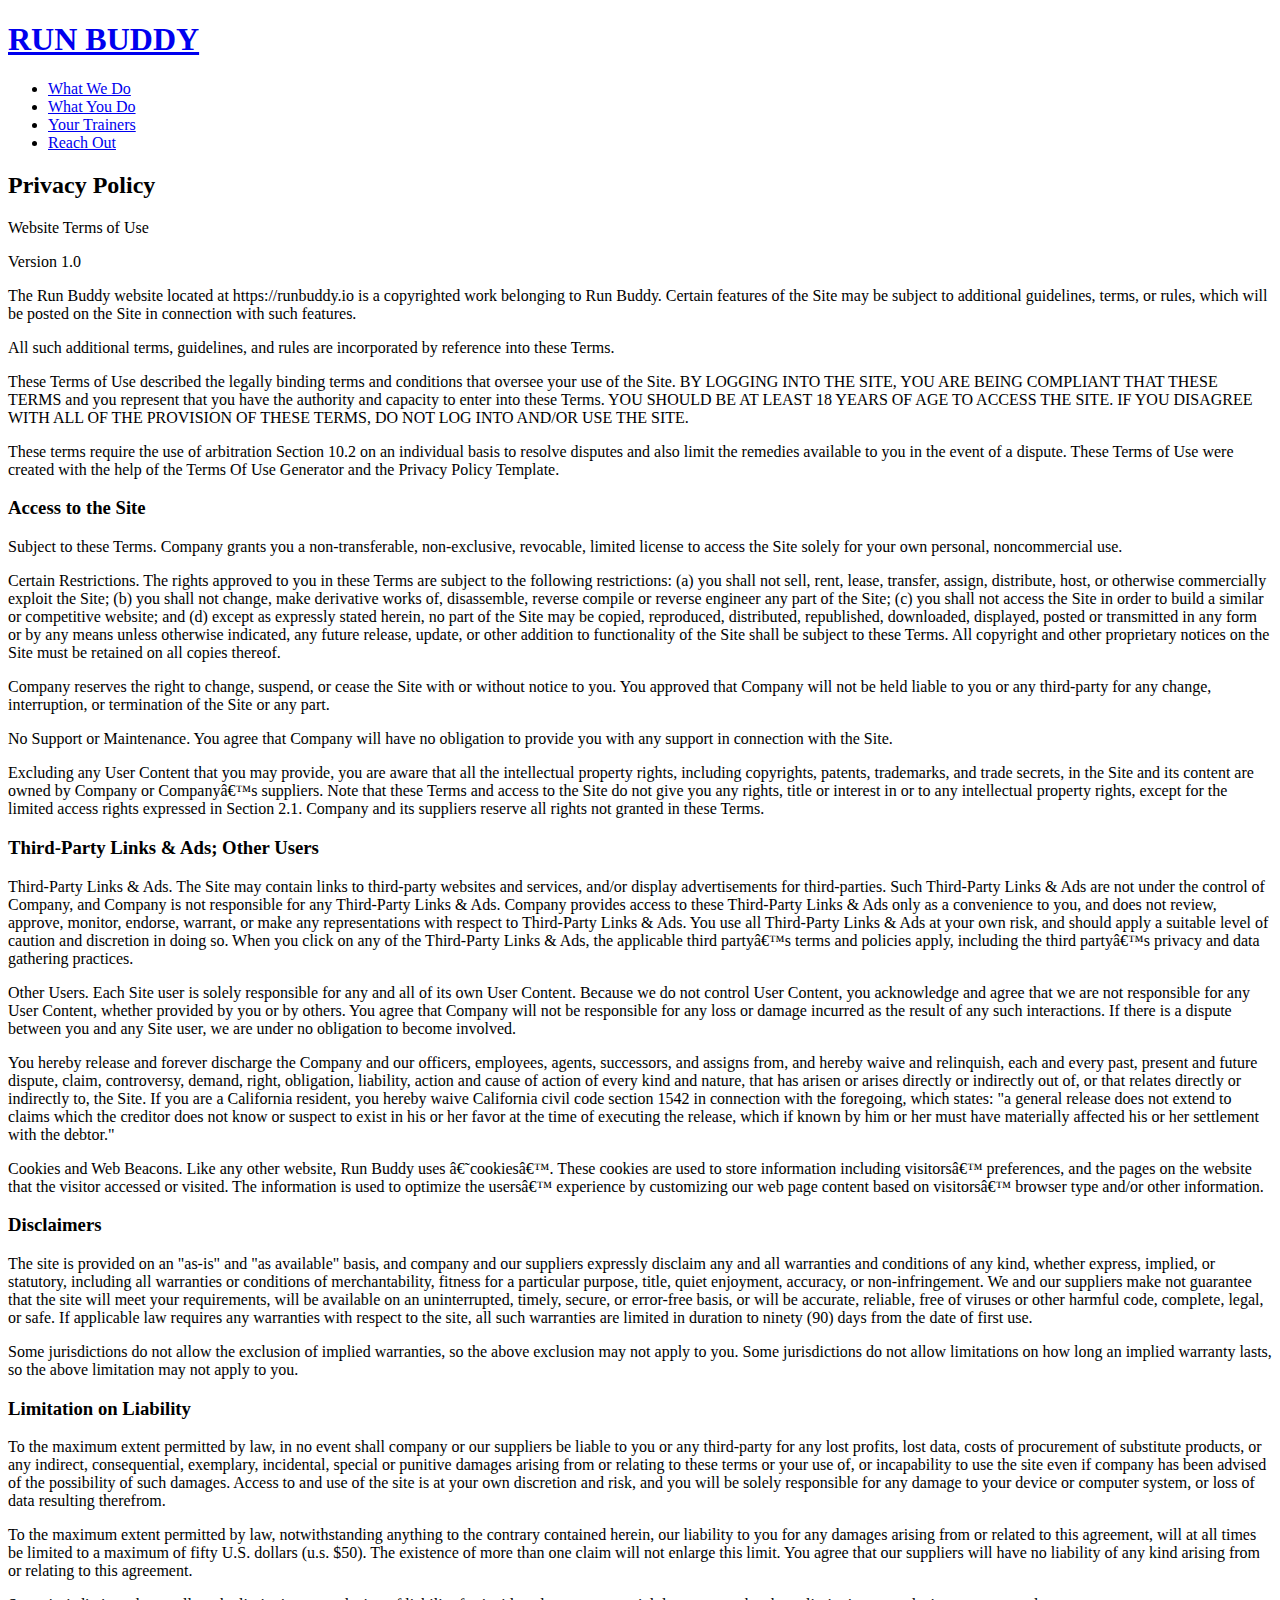
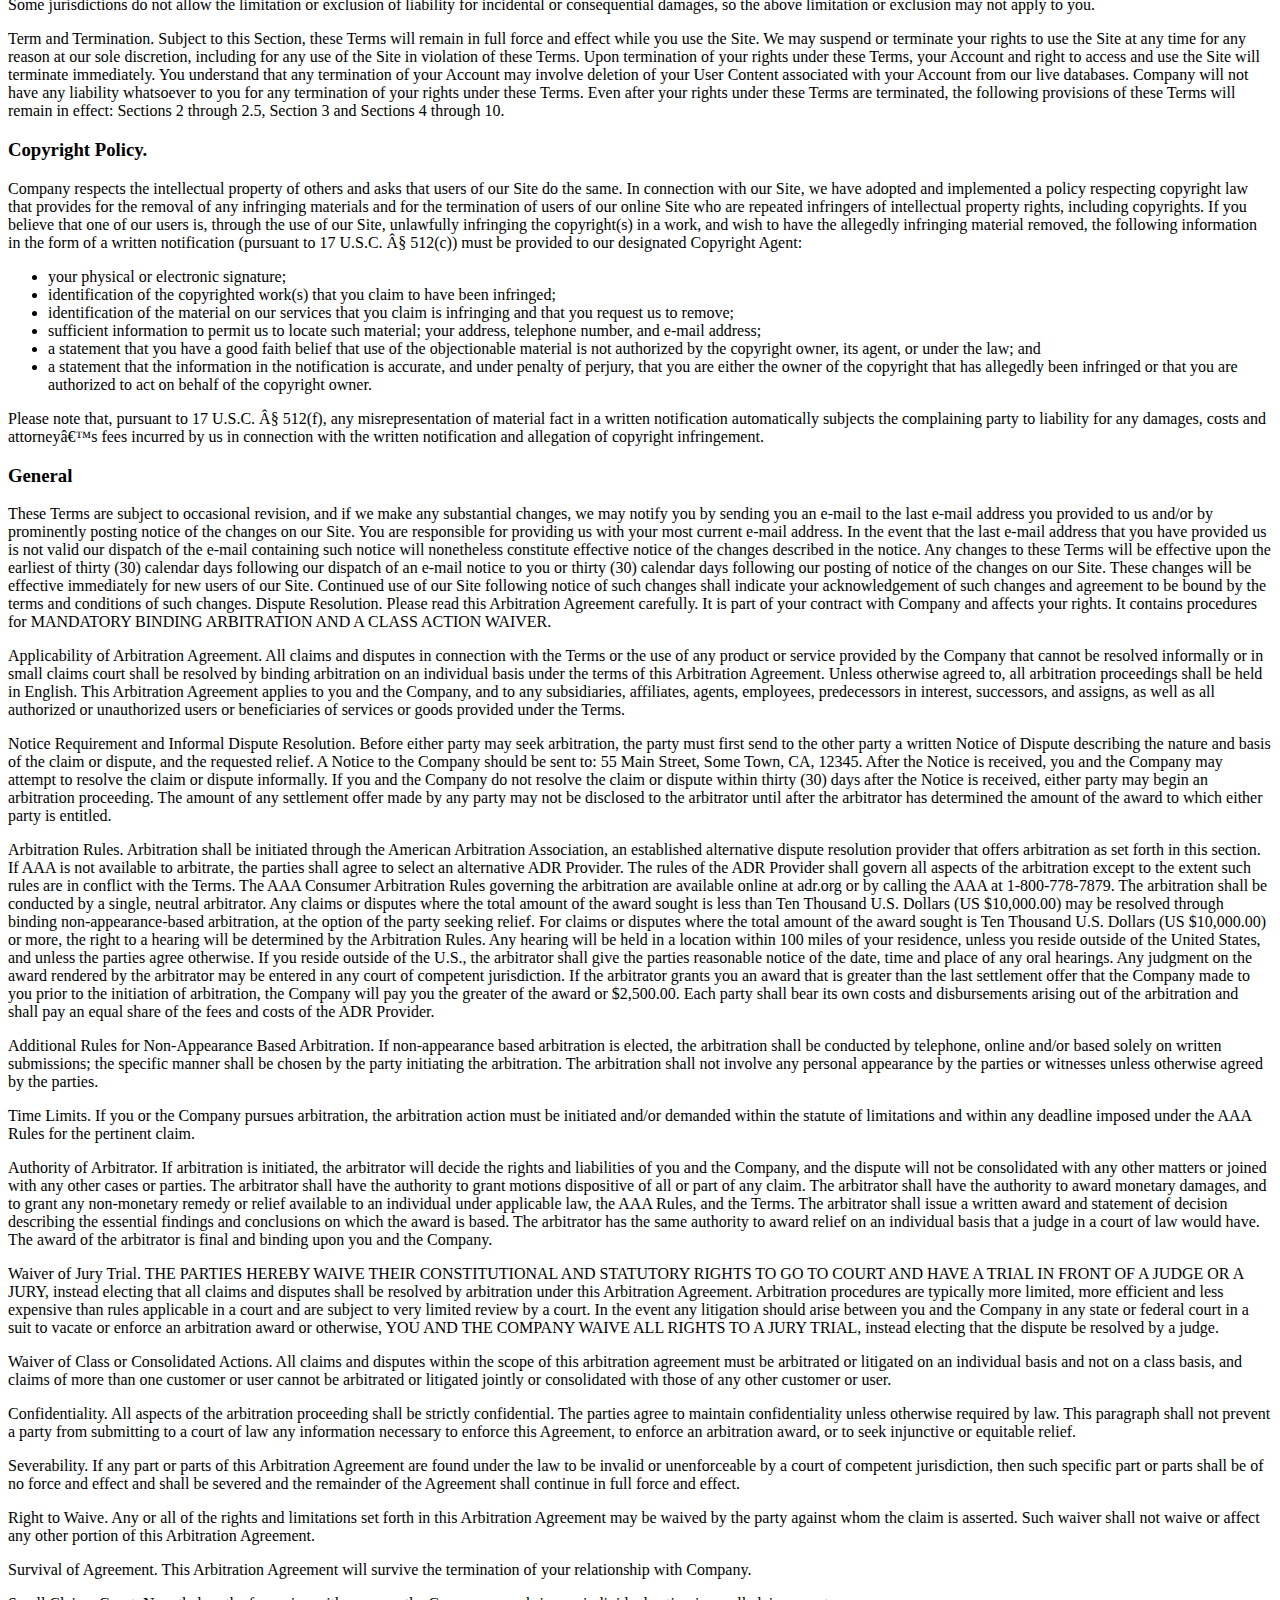
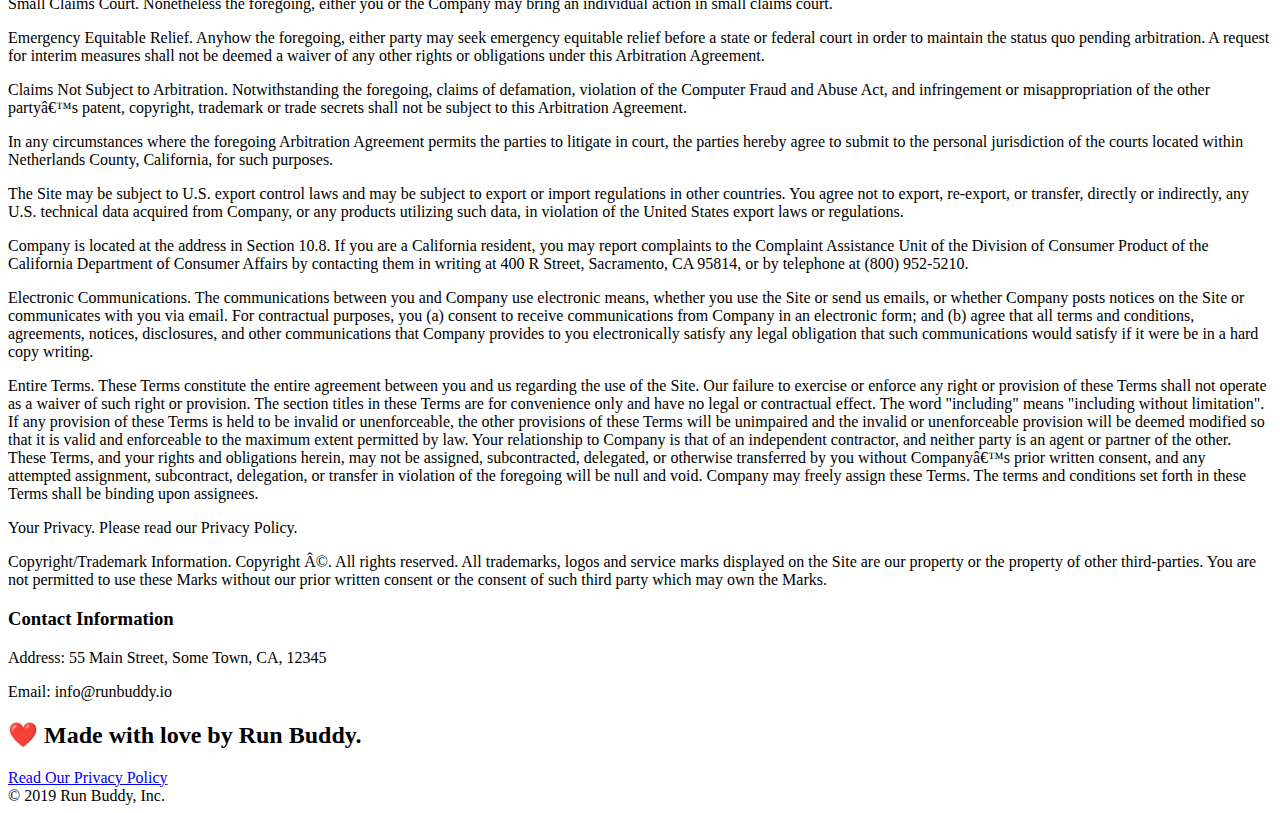
==== privacy-policy.html @ ec3fea15 "contact info and privacy policy" ====
<!DOCTYPE html>
<html lang="en">
    <head>
        <meta charset="UTF-8"/>
        <title>Privacy Policy - Run Buddy</title>
    </head>
    <body>
        <header>
            <h1>
                <a href="/">RUN BUDDY</a>
            </h1>
            <nav>
                <ul>
                    <li>
                        <a href="./index.html#what-we-do">What We Do</a>
                    </li>
                    <li>
                        <a href="./index.html#what-you-do">What You Do</a>
                    </li>
                    <li>
                        <a href="./index.html#your-trainers">Your Trainers</a>
                    </li>
                    <li>
                        <a href="./index.html#reach-out">Reach Out</a>
                    </li>
                </ul>
            </nav>
        </header>

        <section class="hero">
            <h2 class="page-title">
                Privacy Policy
            </h2>
        </section>

        <article class="secondary-content">
            <p>
                Website Terms of Use
              </p>
        
              <p>
                Version 1.0
              </p>
        
              <p>
                The Run Buddy website located at https://runbuddy.io is a copyrighted work belonging to Run Buddy. Certain
                features of the Site may be subject to additional guidelines, terms, or rules, which will be posted on the Site
                in connection with such features.
              </p>
        
              <p>
                All such additional terms, guidelines, and rules are incorporated by reference into these Terms.
              </p>
        
              <p>
                These Terms of Use described the legally binding terms and conditions that oversee your use of the Site. BY
                LOGGING INTO THE SITE, YOU ARE BEING COMPLIANT THAT THESE TERMS and you represent that you have the authority
                and capacity to enter into these Terms. YOU SHOULD BE AT LEAST 18 YEARS OF AGE TO ACCESS THE SITE. IF YOU
                DISAGREE WITH ALL OF THE PROVISION OF THESE TERMS, DO NOT LOG INTO AND/OR USE THE SITE.
              </p>
        
              <p>
                These terms require the use of arbitration Section 10.2 on an individual basis to resolve disputes and also
                limit the remedies available to you in the event of a dispute. These Terms of Use were created with the help of
                the Terms Of Use Generator and the Privacy Policy Template.
              </p>
        
              <h3>
                Access to the Site
              </h3>
        
              <p>
                Subject to these Terms. Company grants you a non-transferable, non-exclusive, revocable, limited license to
                access the Site solely for your own personal, noncommercial use.
              </p>
        
              <p>
                Certain Restrictions. The rights approved to you in these Terms are subject to the following restrictions: (a)
                you shall not sell, rent, lease, transfer, assign, distribute, host, or otherwise commercially exploit the Site;
                (b) you shall not change, make derivative works of, disassemble, reverse compile or reverse engineer any part of
                the Site; (c) you shall not access the Site in order to build a similar or competitive website; and (d) except
                as expressly stated herein, no part of the Site may be copied, reproduced, distributed, republished, downloaded,
                displayed, posted or transmitted in any form or by any means unless otherwise indicated, any future release,
                update, or other addition to functionality of the Site shall be subject to these Terms. All copyright and other
                proprietary notices on the Site must be retained on all copies thereof.
              </p>
        
              <p>
                Company reserves the right to change, suspend, or cease the Site with or without notice to you. You approved
                that Company will not be held liable to you or any third-party for any change, interruption, or termination of
                the Site or any part.
              </p>
        
              <p>
                No Support or Maintenance. You agree that Company will have no obligation to provide you with any support in
                connection with the Site.
              </p>
        
              <p>
                Excluding any User Content that you may provide, you are aware that all the intellectual property rights,
                including copyrights, patents, trademarks, and trade secrets, in the Site and its content are owned by Company
                or Companyâ€™s suppliers. Note that these Terms and access to the Site do not give you any rights, title or
                interest in or to any intellectual property rights, except for the limited access rights expressed in Section
                2.1. Company and its suppliers reserve all rights not granted in these Terms.
              </p>
        
              <h3>
                Third-Party Links & Ads; Other Users
              </h3>
        
              <p>
                Third-Party Links & Ads. The Site may contain links to third-party websites and services, and/or display
                advertisements for third-parties. Such Third-Party Links & Ads are not under the control of Company, and Company
                is not responsible for any Third-Party Links & Ads. Company provides access to these Third-Party Links & Ads
                only as a convenience to you, and does not review, approve, monitor, endorse, warrant, or make any
                representations with respect to Third-Party Links & Ads. You use all Third-Party Links & Ads at your own risk,
                and should apply a suitable level of caution and discretion in doing so. When you click on any of the
                Third-Party Links & Ads, the applicable third partyâ€™s terms and policies apply, including the third partyâ€™s
                privacy and data gathering practices.
              </p>
        
              <p>
                Other Users. Each Site user is solely responsible for any and all of its own User Content. Because we do not
                control User Content, you acknowledge and agree that we are not responsible for any User Content, whether
                provided by you or by others. You agree that Company will not be responsible for any loss or damage incurred as
                the result of any such interactions. If there is a dispute between you and any Site user, we are under no
                obligation to become involved.
              </p>
        
              <p>
                You hereby release and forever discharge the Company and our officers, employees, agents, successors, and
                assigns from, and hereby waive and relinquish, each and every past, present and future dispute, claim,
                controversy, demand, right, obligation, liability, action and cause of action of every kind and nature, that has
                arisen or arises directly or indirectly out of, or that relates directly or indirectly to, the Site. If you are
                a California resident, you hereby waive California civil code section 1542 in connection with the foregoing,
                which states: "a general release does not extend to claims which the creditor does not know or suspect to exist
                in his or her favor at the time of executing the release, which if known by him or her must have materially
                affected his or her settlement with the debtor."
              </p>
        
              <p>
                Cookies and Web Beacons. Like any other website, Run Buddy uses â€˜cookiesâ€™. These cookies are used to store
                information including visitorsâ€™ preferences, and the pages on the website that the visitor accessed or visited.
                The information is used to optimize the usersâ€™ experience by customizing our web page content based on visitorsâ€™
                browser type and/or other information.
              </p>
        
              <h3>
                Disclaimers
              </h3>
        
              <p>
                The site is provided on an "as-is" and "as available" basis, and company and our suppliers expressly disclaim
                any and all warranties and conditions of any kind, whether express, implied, or statutory, including all
                warranties or conditions of merchantability, fitness for a particular purpose, title, quiet enjoyment, accuracy,
                or non-infringement. We and our suppliers make not guarantee that the site will meet your requirements, will be
                available on an uninterrupted, timely, secure, or error-free basis, or will be accurate, reliable, free of
                viruses or other harmful code, complete, legal, or safe. If applicable law requires any warranties with respect
                to the site, all such warranties are limited in duration to ninety (90) days from the date of first use.
              </p>
        
              <p>
                Some jurisdictions do not allow the exclusion of implied warranties, so the above exclusion may not apply to
                you. Some jurisdictions do not allow limitations on how long an implied warranty lasts, so the above limitation
                may not apply to you.
              </p>
        
              <h3>
                Limitation on Liability
              </h3>
        
              <p>
                To the maximum extent permitted by law, in no event shall company or our suppliers be liable to you or any
                third-party for any lost profits, lost data, costs of procurement of substitute products, or any indirect,
                consequential, exemplary, incidental, special or punitive damages arising from or relating to these terms or
                your use of, or incapability to use the site even if company has been advised of the possibility of such
                damages. Access to and use of the site is at your own discretion and risk, and you will be solely responsible
                for any damage to your device or computer system, or loss of data resulting therefrom.
              </p>
        
              <p>
                To the maximum extent permitted by law, notwithstanding anything to the contrary contained herein, our liability
                to you for any damages arising from or related to this agreement, will at all times be limited to a maximum of
                fifty U.S. dollars (u.s. $50). The existence of more than one claim will not enlarge this limit. You agree that
                our suppliers will have no liability of any kind arising from or relating to this agreement.
              </p>
        
              <p>
                Some jurisdictions do not allow the limitation or exclusion of liability for incidental or consequential
                damages, so the above limitation or exclusion may not apply to you.
              </p>
        
              <p>
                Term and Termination. Subject to this Section, these Terms will remain in full force and effect while you use
                the Site. We may suspend or terminate your rights to use the Site at any time for any reason at our sole
                discretion, including for any use of the Site in violation of these Terms. Upon termination of your rights under
                these Terms, your Account and right to access and use the Site will terminate immediately. You understand that
                any termination of your Account may involve deletion of your User Content associated with your Account from our
                live databases. Company will not have any liability whatsoever to you for any termination of your rights under
                these Terms. Even after your rights under these Terms are terminated, the following provisions of these Terms
                will remain in effect: Sections 2 through 2.5, Section 3 and Sections 4 through 10.
              </p>
        
              <h3>
                Copyright Policy.
              </h3>
        
              <p>
                Company respects the intellectual property of others and asks that users of our Site do the same. In connection
                with our Site, we have adopted and implemented a policy respecting copyright law that provides for the removal
                of any infringing materials and for the termination of users of our online Site who are repeated infringers of
                intellectual property rights, including copyrights. If you believe that one of our users is, through the use of
                our Site, unlawfully infringing the copyright(s) in a work, and wish to have the allegedly infringing material
                removed, the following information in the form of a written notification (pursuant to 17 U.S.C. Â§ 512(c)) must
                be provided to our designated Copyright Agent:
              </p>
        
              <ul>
                <li>
                  your physical or electronic signature;
                </li>
                <li>
                  identification of the copyrighted work(s) that you claim to have been infringed;
                </li>
                <li>
                  identification of the material on our services that you claim is infringing and that you request us to remove;
                </li>
                <li>
                  sufficient information to permit us to locate such material; your address, telephone number, and e-mail
                  address;
                </li>
                <li>
                  a statement that you have a good faith belief that use of the objectionable material is not authorized by the
                  copyright owner, its agent, or under the law; and
                </li>
                <li>
                  a statement that the information in the notification is accurate, and under penalty of perjury, that you are
                  either the owner of the copyright that has allegedly been infringed or that you are authorized to act on
                  behalf of the copyright owner.
                </li>
              </ul>
        
              <p>
                Please note that, pursuant to 17 U.S.C. Â§ 512(f), any misrepresentation of material fact in a written
                notification automatically subjects the complaining party to liability for any damages, costs and attorneyâ€™s
                fees incurred by us in connection with the written notification and allegation of copyright infringement.
              </p>
        
              <h3>
                General
              </h3>
        
              <p>
                These Terms are subject to occasional revision, and if we make any substantial changes, we may notify you by
                sending you an e-mail to the last e-mail address you provided to us and/or by prominently posting notice of the
                changes on our Site. You are responsible for providing us with your most current e-mail address. In the event
                that the last e-mail address that you have provided us is not valid our dispatch of the e-mail containing such
                notice will nonetheless constitute effective notice of the changes described in the notice. Any changes to these
                Terms will be effective upon the earliest of thirty (30) calendar days following our dispatch of an e-mail
                notice to you or thirty (30) calendar days following our posting of notice of the changes on our Site. These
                changes will be effective immediately for new users of our Site. Continued use of our Site following notice of
                such changes shall indicate your acknowledgement of such changes and agreement to be bound by the terms and
                conditions of such changes. Dispute Resolution. Please read this Arbitration Agreement carefully. It is part of
                your contract with Company and affects your rights. It contains procedures for MANDATORY BINDING ARBITRATION AND
                A CLASS ACTION WAIVER.
              </p>
        
              <p>
                Applicability of Arbitration Agreement. All claims and disputes in connection with the Terms or the use of any
                product or service provided by the Company that cannot be resolved informally or in small claims court shall be
                resolved by binding arbitration on an individual basis under the terms of this Arbitration Agreement. Unless
                otherwise agreed to, all arbitration proceedings shall be held in English. This Arbitration Agreement applies to
                you and the Company, and to any subsidiaries, affiliates, agents, employees, predecessors in interest,
                successors, and assigns, as well as all authorized or unauthorized users or beneficiaries of services or goods
                provided under the Terms.
              </p>
        
              <p>
                Notice Requirement and Informal Dispute Resolution. Before either party may seek arbitration, the party must
                first send to the other party a written Notice of Dispute describing the nature and basis of the claim or
                dispute, and the requested relief. A Notice to the Company should be sent to: 55 Main Street, Some Town, CA,
                12345. After the Notice is received, you and the Company may attempt to resolve the claim or dispute informally.
                If you and the Company do not resolve the claim or dispute within thirty (30) days after the Notice is received,
                either party may begin an arbitration proceeding. The amount of any settlement offer made by any party may not
                be disclosed to the arbitrator until after the arbitrator has determined the amount of the award to which either
                party is entitled.
              </p>
        
              <p>
                Arbitration Rules. Arbitration shall be initiated through the American Arbitration Association, an established
                alternative dispute resolution provider that offers arbitration as set forth in this section. If AAA is not
                available to arbitrate, the parties shall agree to select an alternative ADR Provider. The rules of the ADR
                Provider shall govern all aspects of the arbitration except to the extent such rules are in conflict with the
                Terms. The AAA Consumer Arbitration Rules governing the arbitration are available online at adr.org or by
                calling the AAA at 1-800-778-7879. The arbitration shall be conducted by a single, neutral arbitrator. Any
                claims or disputes where the total amount of the award sought is less than Ten Thousand U.S. Dollars (US
                $10,000.00) may be resolved through binding non-appearance-based arbitration, at the option of the party seeking
                relief. For claims or disputes where the total amount of the award sought is Ten Thousand U.S. Dollars (US
                $10,000.00) or more, the right to a hearing will be determined by the Arbitration Rules. Any hearing will be
                held in a location within 100 miles of your residence, unless you reside outside of the United States, and
                unless the parties agree otherwise. If you reside outside of the U.S., the arbitrator shall give the parties
                reasonable notice of the date, time and place of any oral hearings. Any judgment on the award rendered by the
                arbitrator may be entered in any court of competent jurisdiction. If the arbitrator grants you an award that is
                greater than the last settlement offer that the Company made to you prior to the initiation of arbitration, the
                Company will pay you the greater of the award or $2,500.00. Each party shall bear its own costs and
                disbursements arising out of the arbitration and shall pay an equal share of the fees and costs of the ADR
                Provider.
              </p>
        
              <p>
                Additional Rules for Non-Appearance Based Arbitration. If non-appearance based arbitration is elected, the
                arbitration shall be conducted by telephone, online and/or based solely on written submissions; the specific
                manner shall be chosen by the party initiating the arbitration. The arbitration shall not involve any personal
                appearance by the parties or witnesses unless otherwise agreed by the parties.
              </p>
        
              <p>
                Time Limits. If you or the Company pursues arbitration, the arbitration action must be initiated and/or demanded
                within the statute of limitations and within any deadline imposed under the AAA Rules for the pertinent claim.
              </p>
        
              <p>
                Authority of Arbitrator. If arbitration is initiated, the arbitrator will decide the rights and liabilities of
                you and the Company, and the dispute will not be consolidated with any other matters or joined with any other
                cases or parties. The arbitrator shall have the authority to grant motions dispositive of all or part of any
                claim. The arbitrator shall have the authority to award monetary damages, and to grant any non-monetary remedy
                or relief available to an individual under applicable law, the AAA Rules, and the Terms. The arbitrator shall
                issue a written award and statement of decision describing the essential findings and conclusions on which the
                award is based. The arbitrator has the same authority to award relief on an individual basis that a judge in a
                court of law would have. The award of the arbitrator is final and binding upon you and the Company.
              </p>
        
              <p>
                Waiver of Jury Trial. THE PARTIES HEREBY WAIVE THEIR CONSTITUTIONAL AND STATUTORY RIGHTS TO GO TO COURT AND HAVE
                A TRIAL IN FRONT OF A JUDGE OR A JURY, instead electing that all claims and disputes shall be resolved by
                arbitration under this Arbitration Agreement. Arbitration procedures are typically more limited, more efficient
                and less expensive than rules applicable in a court and are subject to very limited review by a court. In the
                event any litigation should arise between you and the Company in any state or federal court in a suit to vacate
                or enforce an arbitration award or otherwise, YOU AND THE COMPANY WAIVE ALL RIGHTS TO A JURY TRIAL, instead
                electing that the dispute be resolved by a judge.
              </p>
        
              <p>
                Waiver of Class or Consolidated Actions. All claims and disputes within the scope of this arbitration agreement
                must be arbitrated or litigated on an individual basis and not on a class basis, and claims of more than one
                customer or user cannot be arbitrated or litigated jointly or consolidated with those of any other customer or
                user.
              </p>
        
              <p>
                Confidentiality. All aspects of the arbitration proceeding shall be strictly confidential. The parties agree to
                maintain confidentiality unless otherwise required by law. This paragraph shall not prevent a party from
                submitting to a court of law any information necessary to enforce this Agreement, to enforce an arbitration
                award, or to seek injunctive or equitable relief.
              </p>
        
              <p>
                Severability. If any part or parts of this Arbitration Agreement are found under the law to be invalid or
                unenforceable by a court of competent jurisdiction, then such specific part or parts shall be of no force and
                effect and shall be severed and the remainder of the Agreement shall continue in full force and effect.
              </p>
        
              <p>
                Right to Waive. Any or all of the rights and limitations set forth in this Arbitration Agreement may be waived
                by the party against whom the claim is asserted. Such waiver shall not waive or affect any other portion of this
                Arbitration Agreement.
              </p>
        
              <p>
                Survival of Agreement. This Arbitration Agreement will survive the termination of your relationship with
                Company.
              </p>
        
              <p>
                Small Claims Court. Nonetheless the foregoing, either you or the Company may bring an individual action in small
                claims court.
              </p>
        
              <p>
                Emergency Equitable Relief. Anyhow the foregoing, either party may seek emergency equitable relief before a
                state or federal court in order to maintain the status quo pending arbitration. A request for interim measures
                shall not be deemed a waiver of any other rights or obligations under this Arbitration Agreement.
              </p>
        
              <p>
                Claims Not Subject to Arbitration. Notwithstanding the foregoing, claims of defamation, violation of the
                Computer Fraud and Abuse Act, and infringement or misappropriation of the other partyâ€™s patent, copyright,
                trademark or trade secrets shall not be subject to this Arbitration Agreement.
              </p>
        
              <p>
                In any circumstances where the foregoing Arbitration Agreement permits the parties to litigate in court, the
                parties hereby agree to submit to the personal jurisdiction of the courts located within Netherlands County,
                California, for such purposes.
              </p>
        
              <p>
                The Site may be subject to U.S. export control laws and may be subject to export or import regulations in other
                countries. You agree not to export, re-export, or transfer, directly or indirectly, any U.S. technical data
                acquired from Company, or any products utilizing such data, in violation of the United States export laws or
                regulations.
              </p>
        
              <p>
                Company is located at the address in Section 10.8. If you are a California resident, you may report complaints
                to the Complaint Assistance Unit of the Division of Consumer Product of the California Department of Consumer
                Affairs by contacting them in writing at 400 R Street, Sacramento, CA 95814, or by telephone at (800) 952-5210.
              </p>
        
              <p>
                Electronic Communications. The communications between you and Company use electronic means, whether you use the
                Site or send us emails, or whether Company posts notices on the Site or communicates with you via email. For
                contractual purposes, you (a) consent to receive communications from Company in an electronic form; and (b)
                agree that all terms and conditions, agreements, notices, disclosures, and other communications that Company
                provides to you electronically satisfy any legal obligation that such communications would satisfy if it were be
                in a hard copy writing.
              </p>
        
              <p>
                Entire Terms. These Terms constitute the entire agreement between you and us regarding the use of the Site. Our
                failure to exercise or enforce any right or provision of these Terms shall not operate as a waiver of such right
                or provision. The section titles in these Terms are for convenience only and have no legal or contractual
                effect. The word "including" means "including without limitation". If any provision of these Terms is held to be
                invalid or unenforceable, the other provisions of these Terms will be unimpaired and the invalid or
                unenforceable provision will be deemed modified so that it is valid and enforceable to the maximum extent
                permitted by law. Your relationship to Company is that of an independent contractor, and neither party is an
                agent or partner of the other. These Terms, and your rights and obligations herein, may not be assigned,
                subcontracted, delegated, or otherwise transferred by you without Companyâ€™s prior written consent, and any
                attempted assignment, subcontract, delegation, or transfer in violation of the foregoing will be null and void.
                Company may freely assign these Terms. The terms and conditions set forth in these Terms shall be binding upon
                assignees.
              </p>
        
              <p>
                Your Privacy. Please read our Privacy Policy.
              </p>
        
              <p>
                Copyright/Trademark Information. Copyright Â©. All rights reserved. All trademarks, logos and service marks
                displayed on the Site are our property or the property of other third-parties. You are not permitted to use
                these Marks without our prior written consent or the consent of such third party which may own the Marks.
              </p>
        
              <h3>
                Contact Information
              </h3>
        
              <p>
                Address: 55 Main Street, Some Town, CA, 12345
              </p>
        
              <p>
                Email: info@runbuddy.io
              </p>
        </article>

        <footer>
            <h2>❤️ Made with love by Run Buddy.</h2>
            <div>
                <a href="#">Read Our Privacy Policy</a><br/>
                &copy; 2019 Run Buddy, Inc.
            </div>
        </footer>
    </body>
</html>
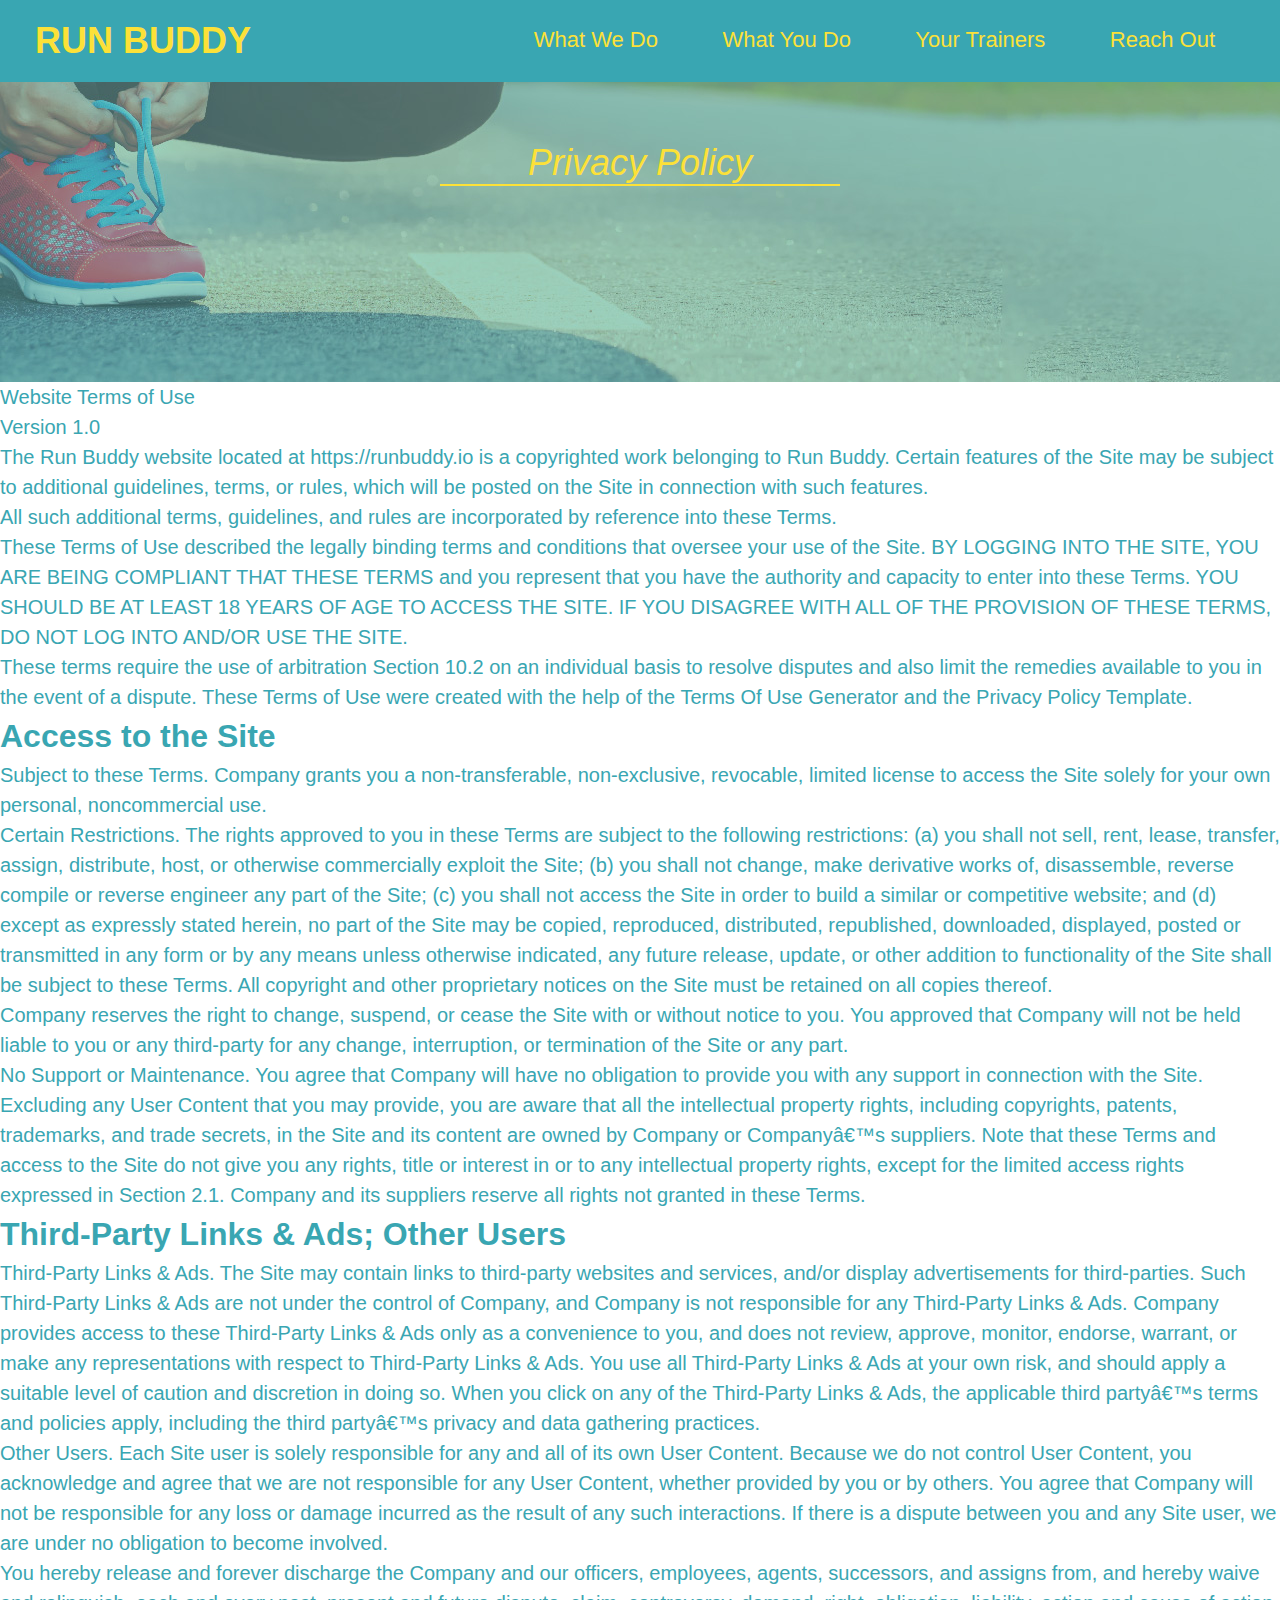
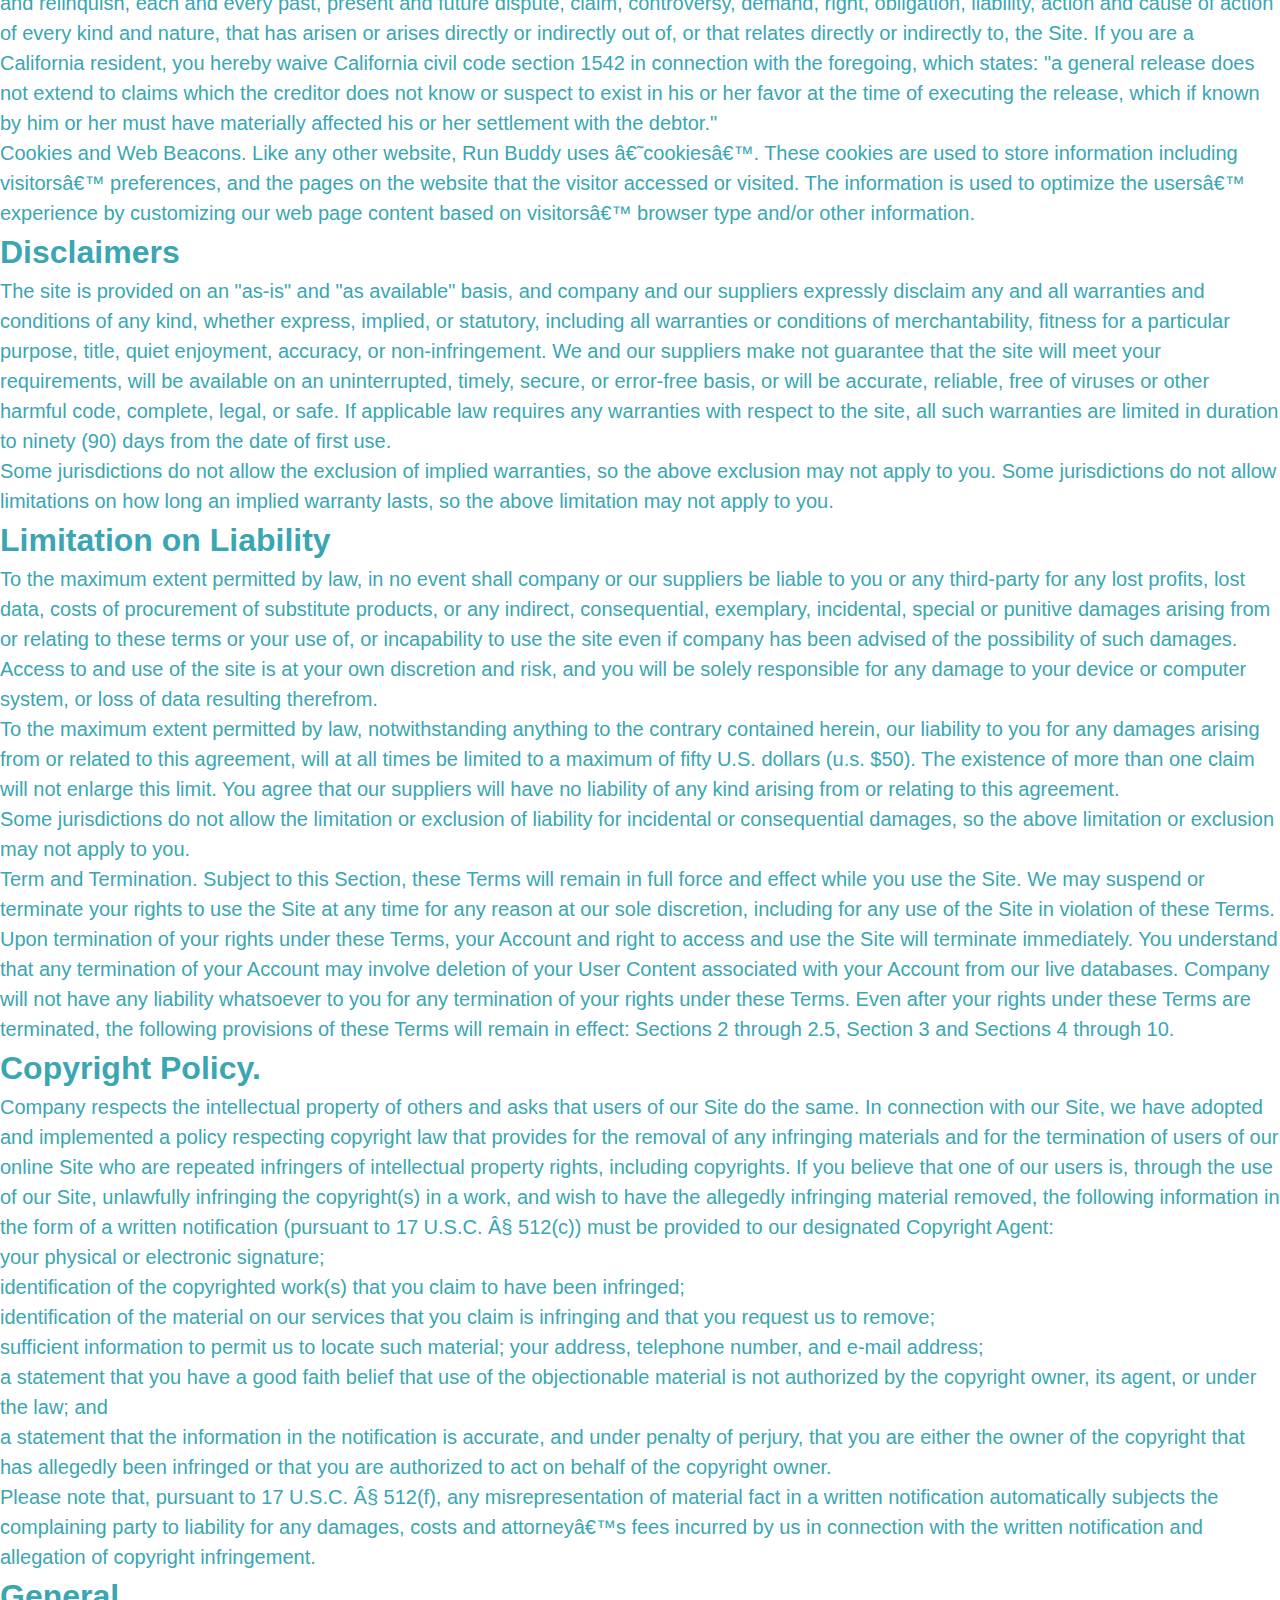
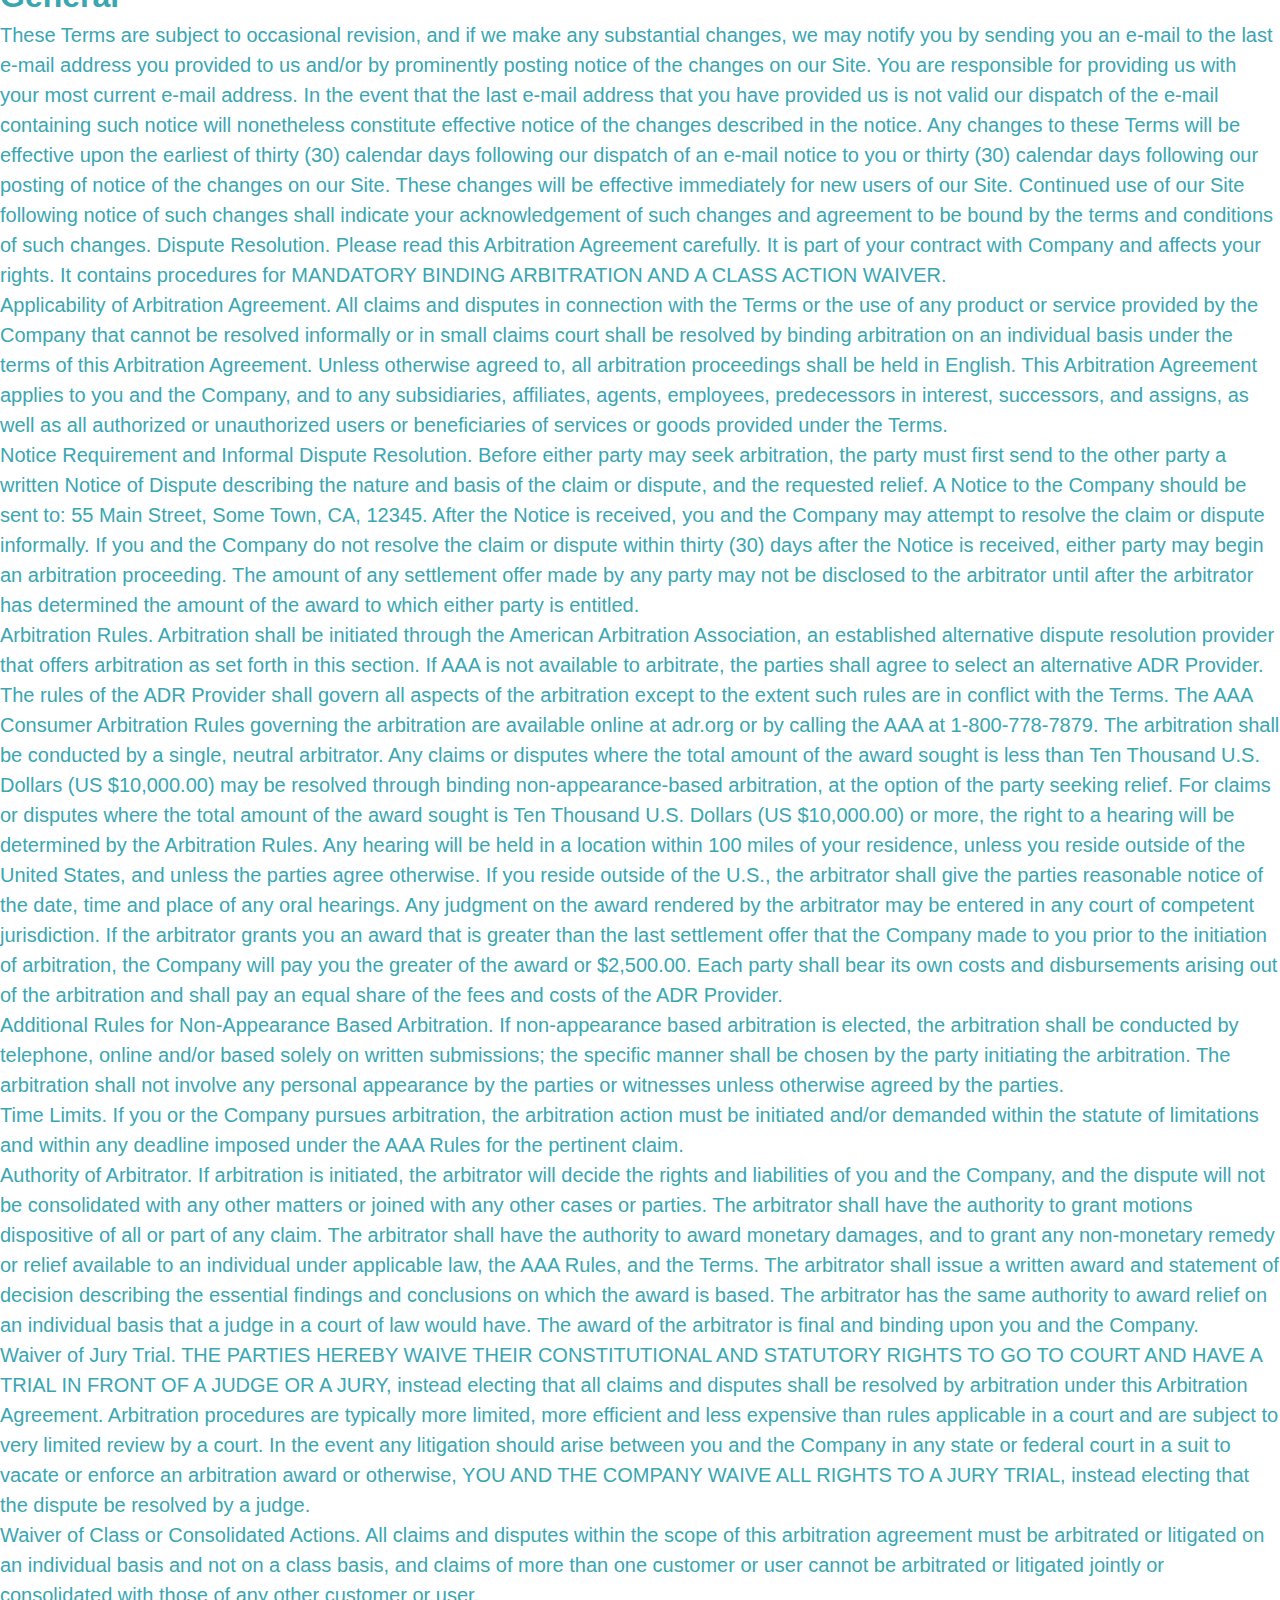
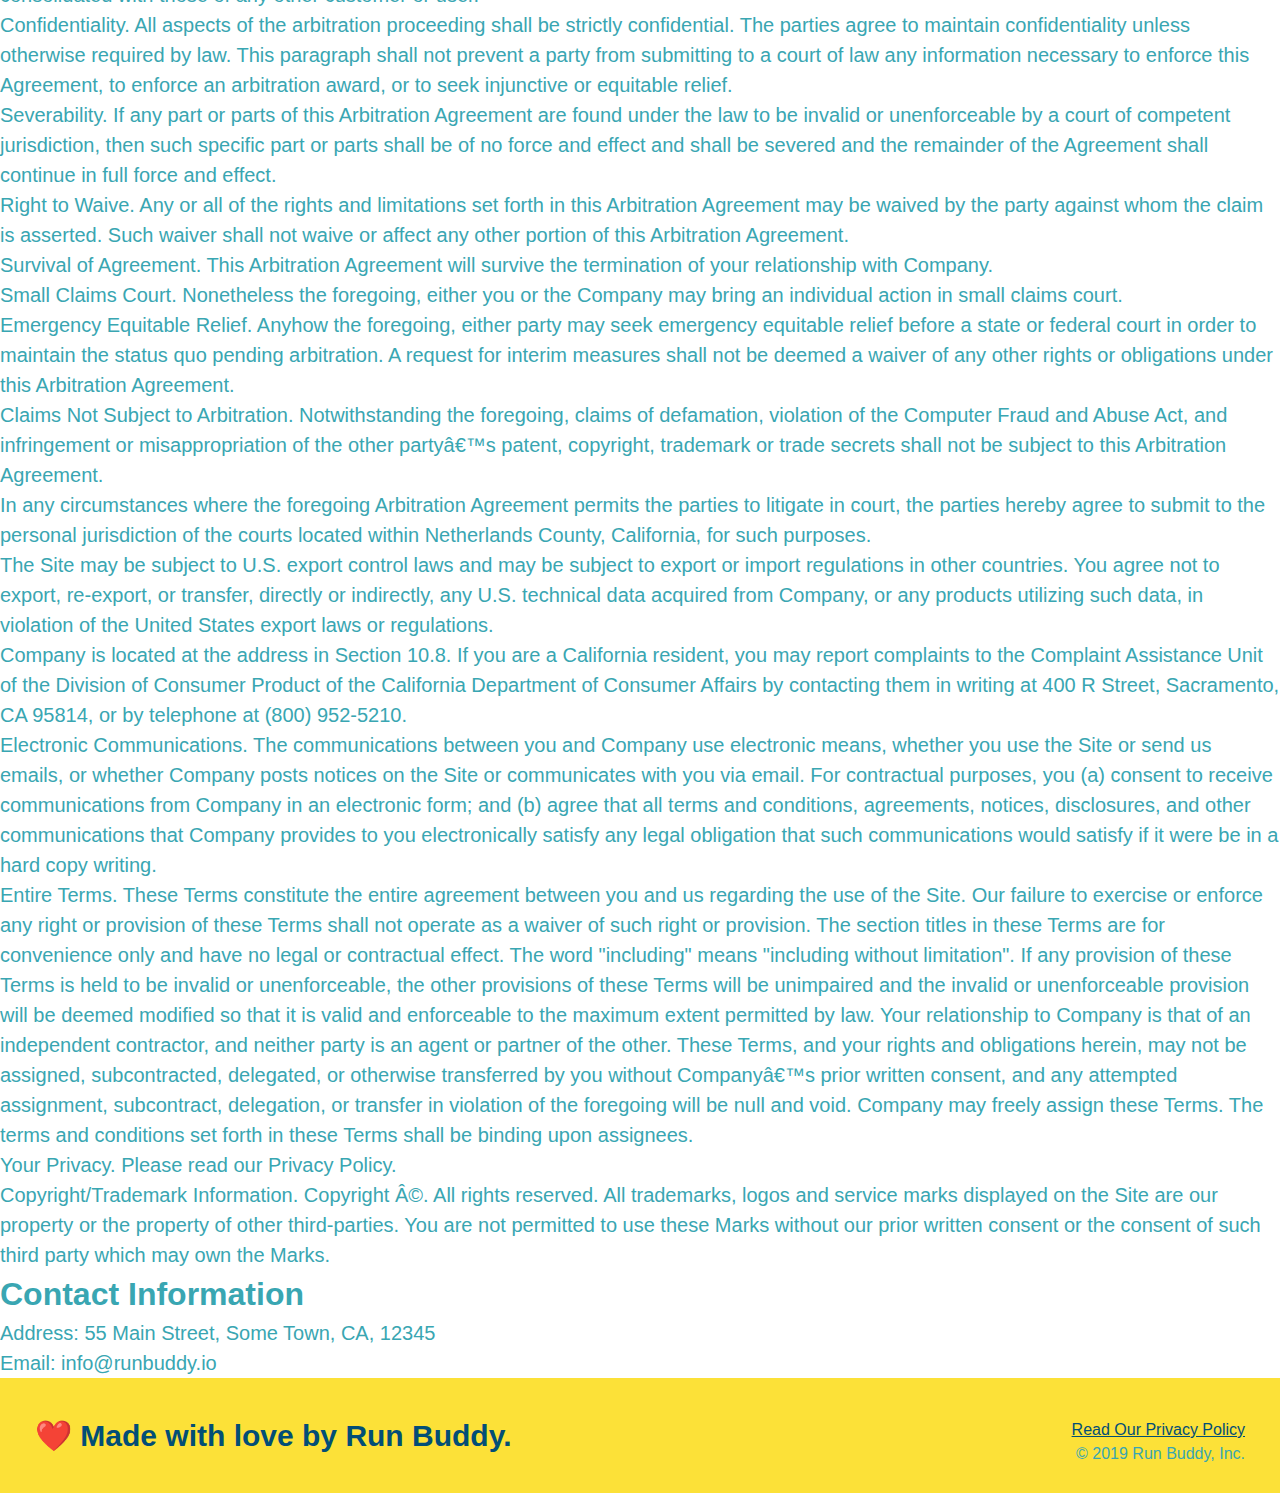
==== commit ade8f377: "privacy policy css added" ====
--- a/privacy-policy.html
+++ b/privacy-policy.html
@@ -3,6 +3,7 @@
     <head>
         <meta charset="UTF-8"/>
         <title>Privacy Policy - Run Buddy</title>
+        <link rel="stylesheet" href="assets/style.css">
     </head>
     <body>
         <header>
@@ -27,7 +28,7 @@
             </nav>
         </header>
 
-        <section class="hero">
+        <section class="hero hero-secondary">
             <h2 class="page-title">
                 Privacy Policy
             </h2>
--- a/assets/style.css
+++ b/assets/style.css
@@ -0,0 +1,331 @@
+/* Cascading Style Sheets */
+
+/* The asterisk is a universal selector. This tells every element on the page to not have any margin or border unless we explicitly tell it to. Cool tip! */
+
+* {
+    margin: 0;
+    padding: 0;
+    box-sizing: border-box;
+}
+
+/* body */
+
+body {
+    color: #39a6b2;
+    font-family: Arial, Helvetica, sans-serif;
+}
+
+/* header */ 
+
+header {
+    padding: 20px 35px;
+    background-color: #39a6b2;
+}
+
+header h1 {
+    font-weight: bold;
+    font-size: 36px;
+    color: #fce138;
+    margin: 0;
+    display: inline;
+}
+
+header a {
+    text-decoration: none;
+    color: #fce138;
+}
+
+header nav {
+    float: right;
+    margin: 7px 0;
+}
+
+header nav ul li {
+    display: inline;
+}
+
+header nav ul li a {
+    margin: 0 30px;
+    font-weight: lighter;
+    font-size: 22px;
+}
+
+/* header end */
+
+/* hero style start */
+
+.hero {
+    background-image: url(./images/hero-bg.jpg);
+    height: 600px;
+    background-size: cover;
+    background-position: center;
+    position: relative;
+}
+
+.hero-form {
+    background-color: #fce138;
+    padding: 20px;
+    width: 500px;
+    color: #024e76;
+    border: solid 3px #024e76;
+    position: absolute;
+    bottom: 120px;
+    right: 140px;
+}
+
+.hero-form h3 {
+    font-size: 24px;
+    margin: 0;
+}
+
+.hero-form p {
+    margin: 5px 0 15px 0;
+}
+
+.hero-form label {
+    margin: 0 5px;
+}
+
+.hero-form button {
+    color: #fce138;
+    background-color: #024e76;
+    border: none;
+    padding: 10px 20px;
+    font-size: 16px;
+}
+
+.form-input {
+    border: 1px solid #024e76;
+    display: block;
+    padding: 7px 15px;
+    font-size: 16px;
+    color: #024e76;
+    width: 100%;
+    margin-bottom: 15px;
+}
+
+/* hero end */
+
+/* what we do section start */
+
+.intro {
+    text-align: center;
+}
+
+.intro p {
+    line-height: 1.7;
+    color: #39a6b2;
+    width: 80%;
+    font-size: 20px;
+    margin: 0 auto;
+}
+
+.section-title {
+    font-size: 55px;
+    color: #024e76;
+    margin-bottom: 35px;
+    padding: 0 100px 20px 100px;
+    display: inline-block;
+    border-bottom: 3px solid;
+}
+
+.primary-border {
+    border-color: #fce138;
+}
+
+.secondary-border {
+    border-color: #39a6b2;
+}
+
+.steps {
+    text-align: center;
+    background: #fce138;
+}
+
+.steps div {
+    margin-bottom: 80px;
+}
+
+.steps img {
+    width: 15%;
+    margin: 10px 0;
+}
+
+.steps h3 {
+    color: #024e76;
+    font-size: 46px;
+    margin-top: 10px;
+}
+
+.steps p {
+    color: #39a6b2;
+    font-size: 23px;
+}
+
+.steps span {
+    font-size: 38px;
+}
+
+/* what we do section end */
+
+/* meet the trainers start */
+
+.trainers {
+    text-align: center;
+}
+
+.trainer {
+    width: 900px;
+    margin: 0 auto 30px auto;
+    background: #024e76;
+    color: #fce138;
+    overflow: auto;
+}
+
+.trainer img {
+    width: 35%;
+    float: left;
+}
+
+.trainer-bio {
+    padding: 35px;
+    float: left;
+    width: 65%;
+}
+
+.trainer-bio h3 {
+    font-size: 32px;
+    margin-bottom: 8px;
+}
+
+.trainer-bio h4 {
+    font-weight: lighter;
+    font-size: 26px;
+    margin-bottom: 25px;
+}
+
+.trainer-bio p {
+    font-size: 17px;
+    line-height: 1.3;
+}
+
+.text-left {
+    text-align: left;
+}
+
+.text-right {
+    text-align: right;
+}
+
+/* meet the trainers end */
+
+/* reach out start */
+
+.contact {
+    text-align: center;
+    background: #024e76;
+}
+
+.contact h2 {
+    color: #fce138;
+}
+
+.contact-info iframe {
+    width: 500px;
+    height: 500px;
+    margin: 0 auto;
+}
+
+.contact-info div {
+    width: 410px;
+    display: inline-block;
+    vertical-align: top;
+    text-align: left;
+    margin: 30px 0 0 60px;
+    color: white;
+}
+
+.contact-info h3 {
+    color: #fce138;
+    font-size: 32px;
+    top: -20px; 
+}
+
+.contact-info p, .contact-info address {
+    margin: 0 auto;
+    line-height: 1.5;
+    font-size: 20px;
+    font-style: normal;
+    position: relative;
+    top: -10px;
+    overflow: auto;
+}
+
+.contact-info a {
+    color: #fce138;
+}
+
+/* contact info end */
+
+/* footer start */
+
+footer {
+    background: #fce138;
+    width: 100%;
+    padding: 40px 35px;
+}
+
+footer h2 {
+    display: inline;
+    color: #024e76;
+    font-size: 30px;
+    margin: 0;
+}
+
+footer div {
+    float: right;
+    line-height: 1.5;
+    text-align: right;
+}
+
+footer a {
+    color: #024e76;
+}
+
+/* footer end */
+
+section {
+    padding: 60px;
+}
+
+/* privacy policy css */
+
+.hero-secondary {
+    background-image: url(./images/hero-bg.jpg);
+    height: 300px;
+    background-size: auto;
+    background-position: bottom;
+    position: relative;
+}
+
+.page-title {
+    text-align: center;
+    width: 400px;
+    margin: 0 auto 30px auto;
+    color: #fce138;
+    border-bottom: 2px solid #fce138;
+    font-style: italic;
+    font-weight: lighter;
+    font-size: 36px;
+    overflow: auto;
+}
+
+.secondary-content {
+    line-height: 1.5;
+    font-size: 20px;
+}
+
+.secondary-content h3 {
+    font-size: 32px;
+    font-weight: bolder;
+}
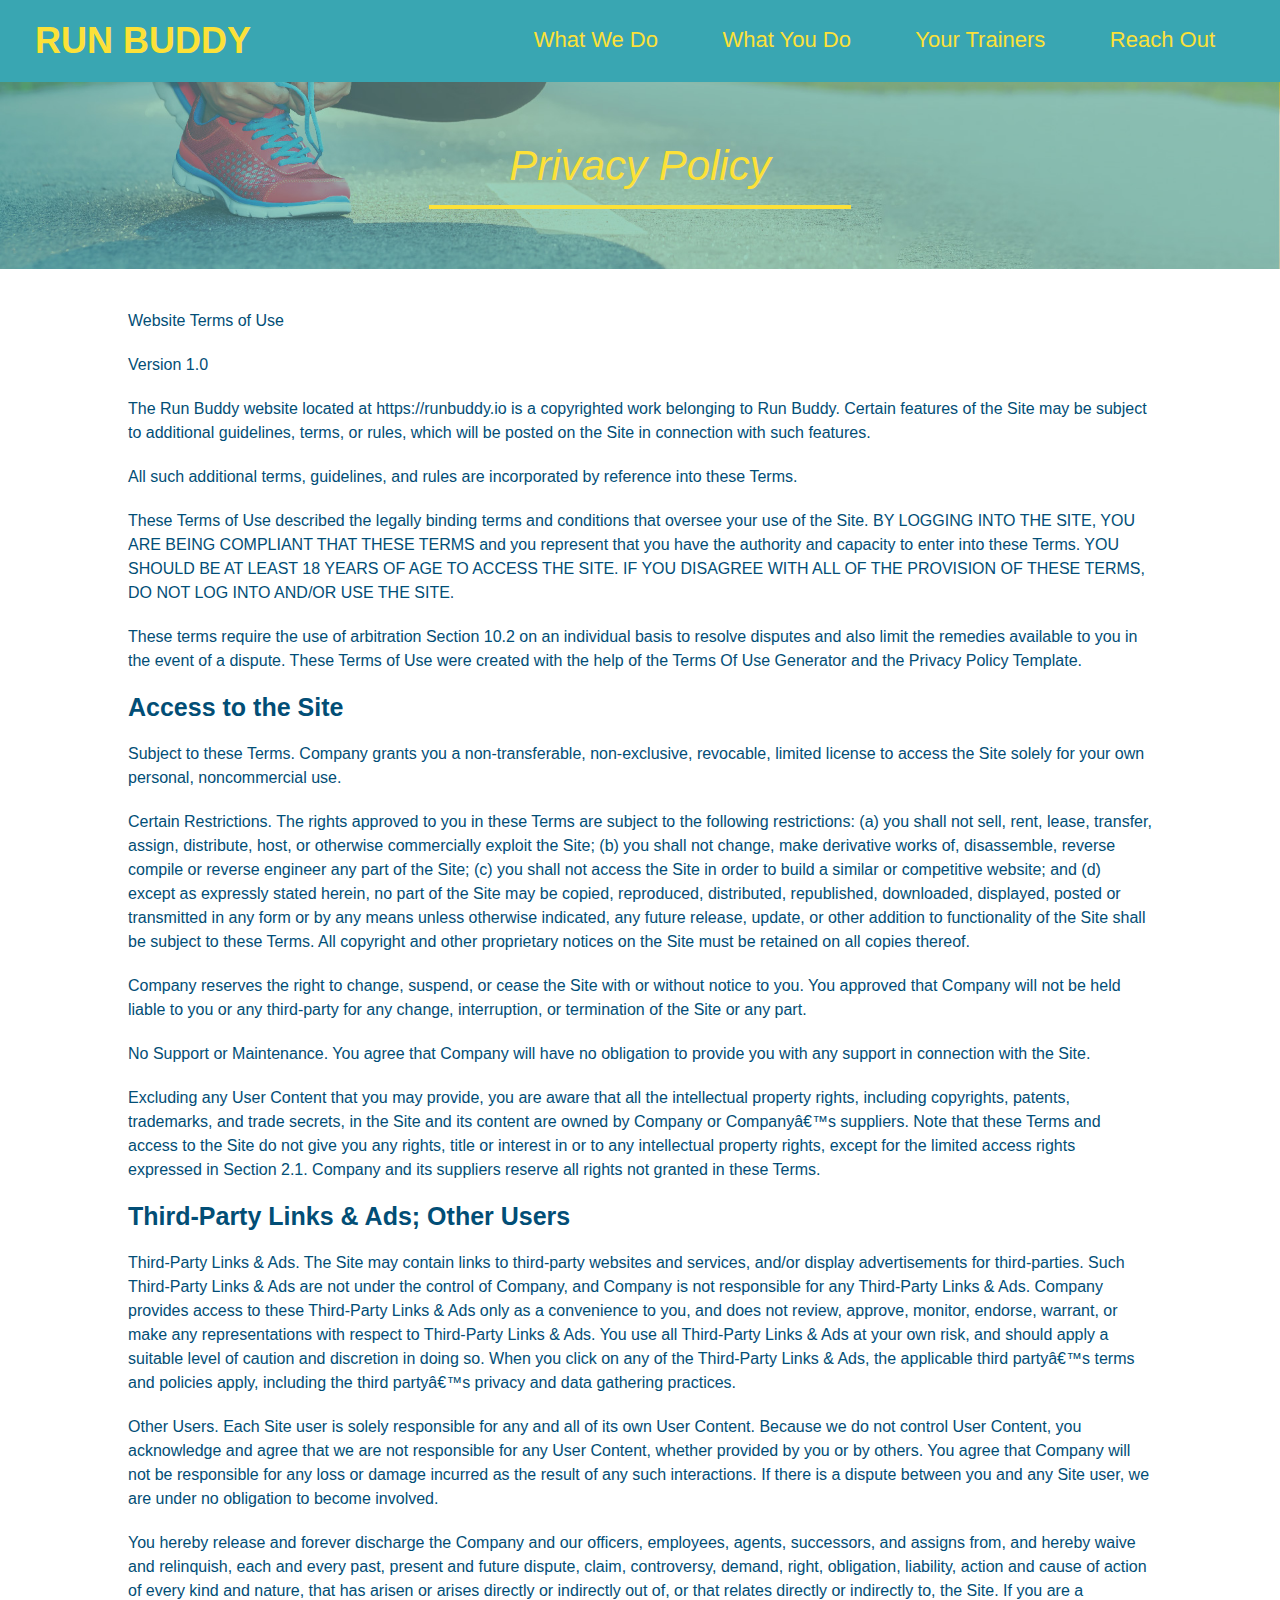
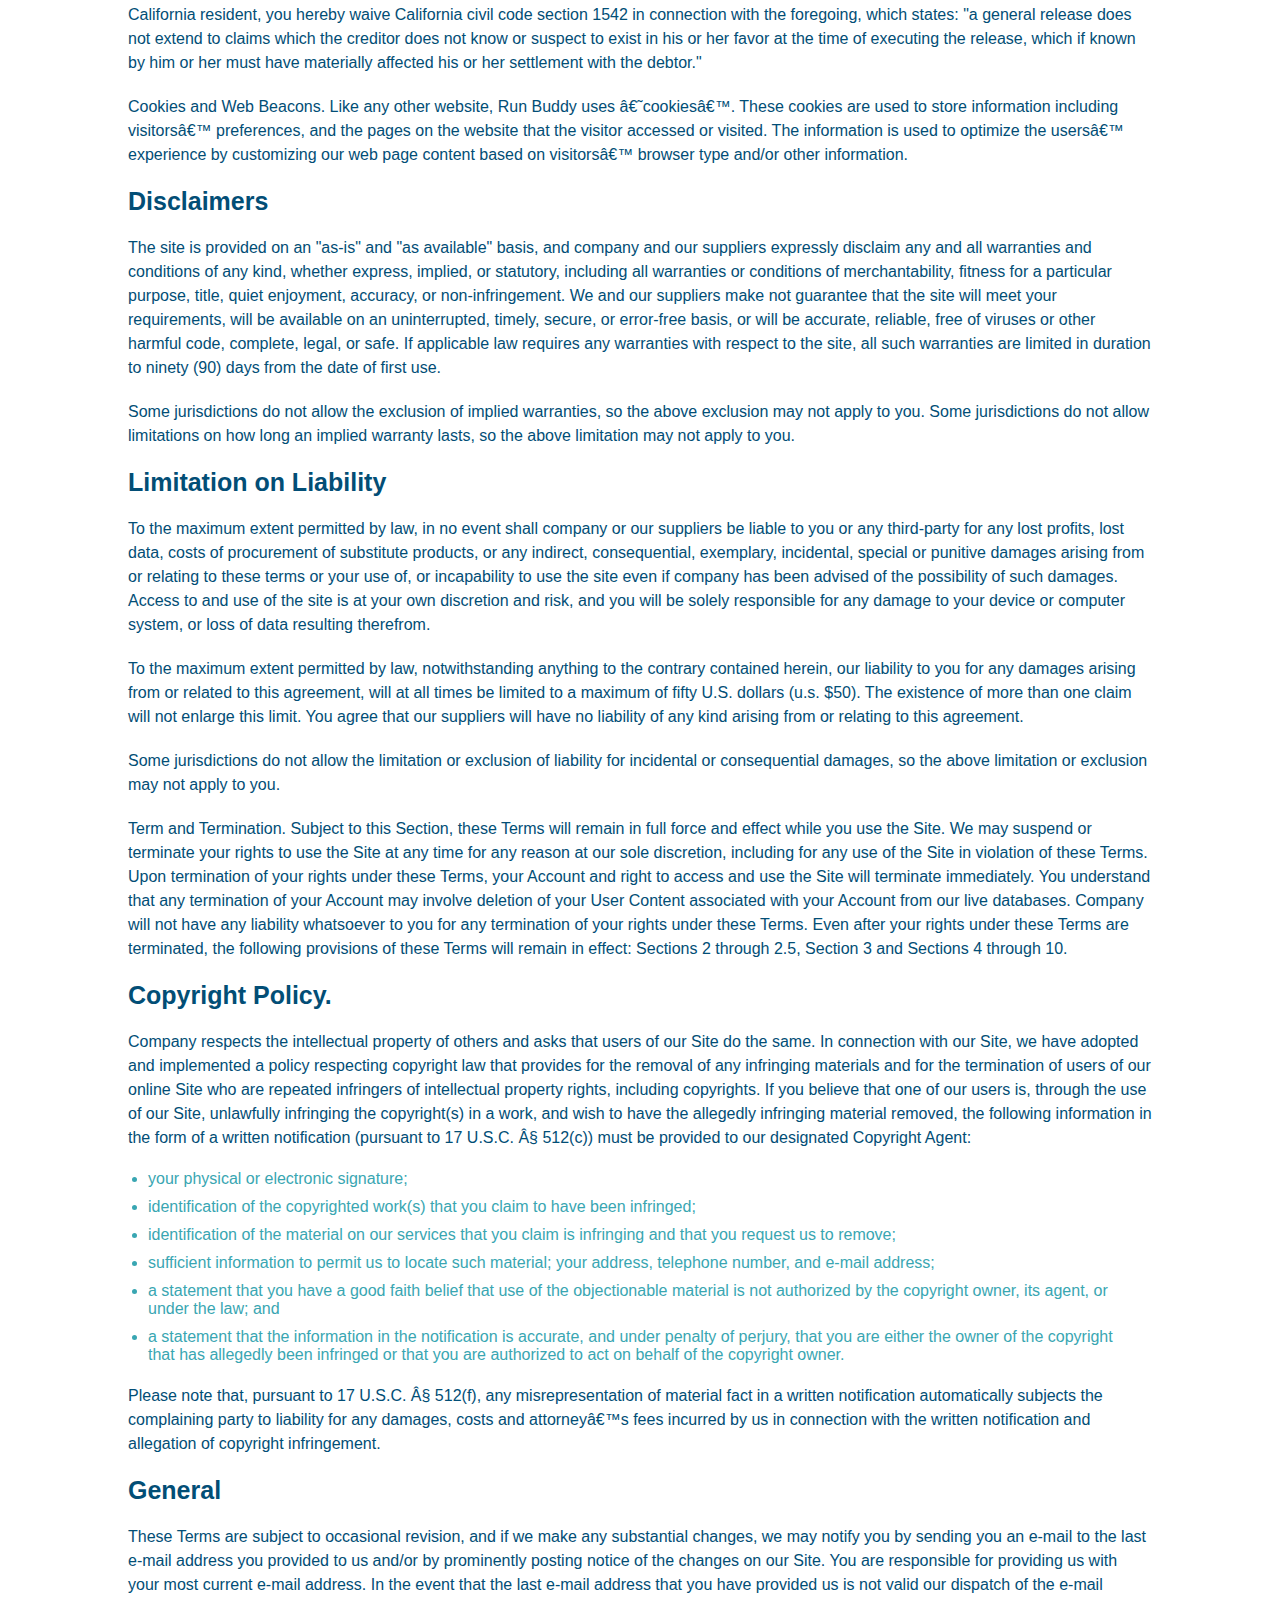
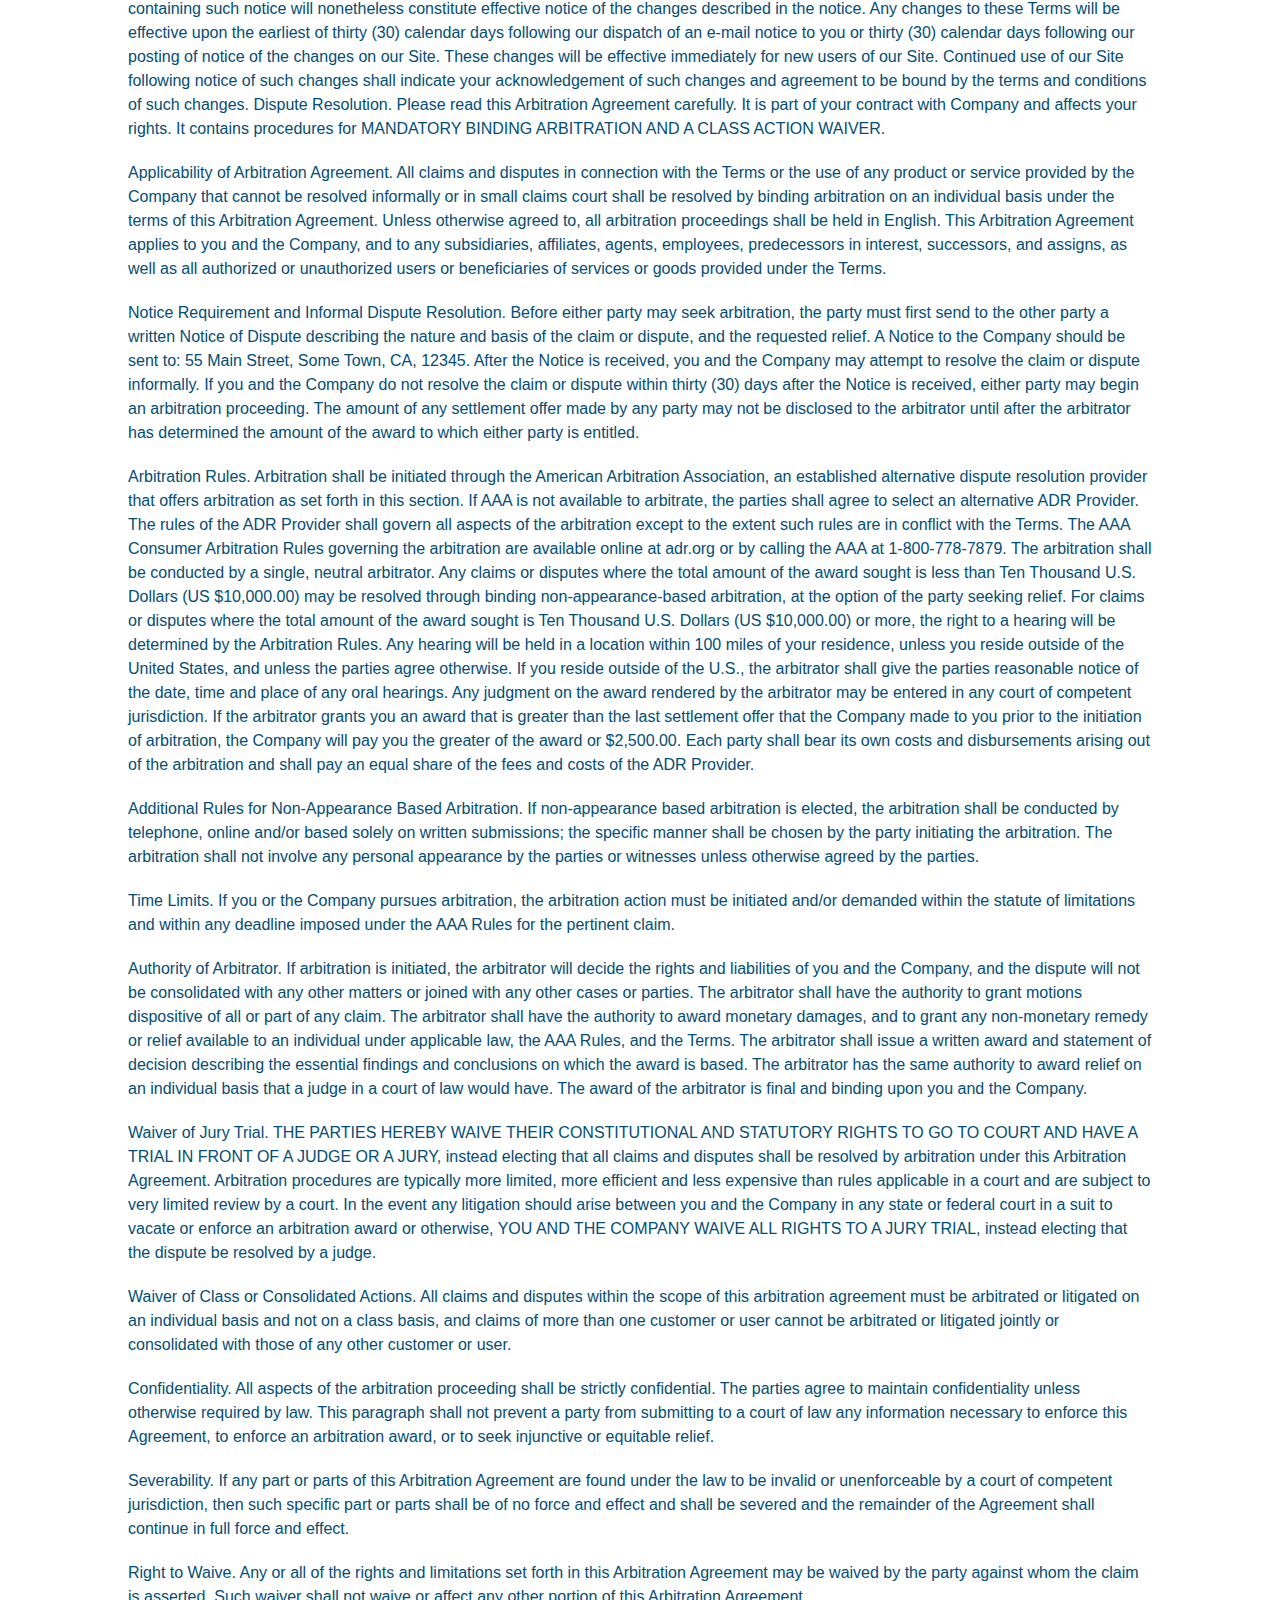
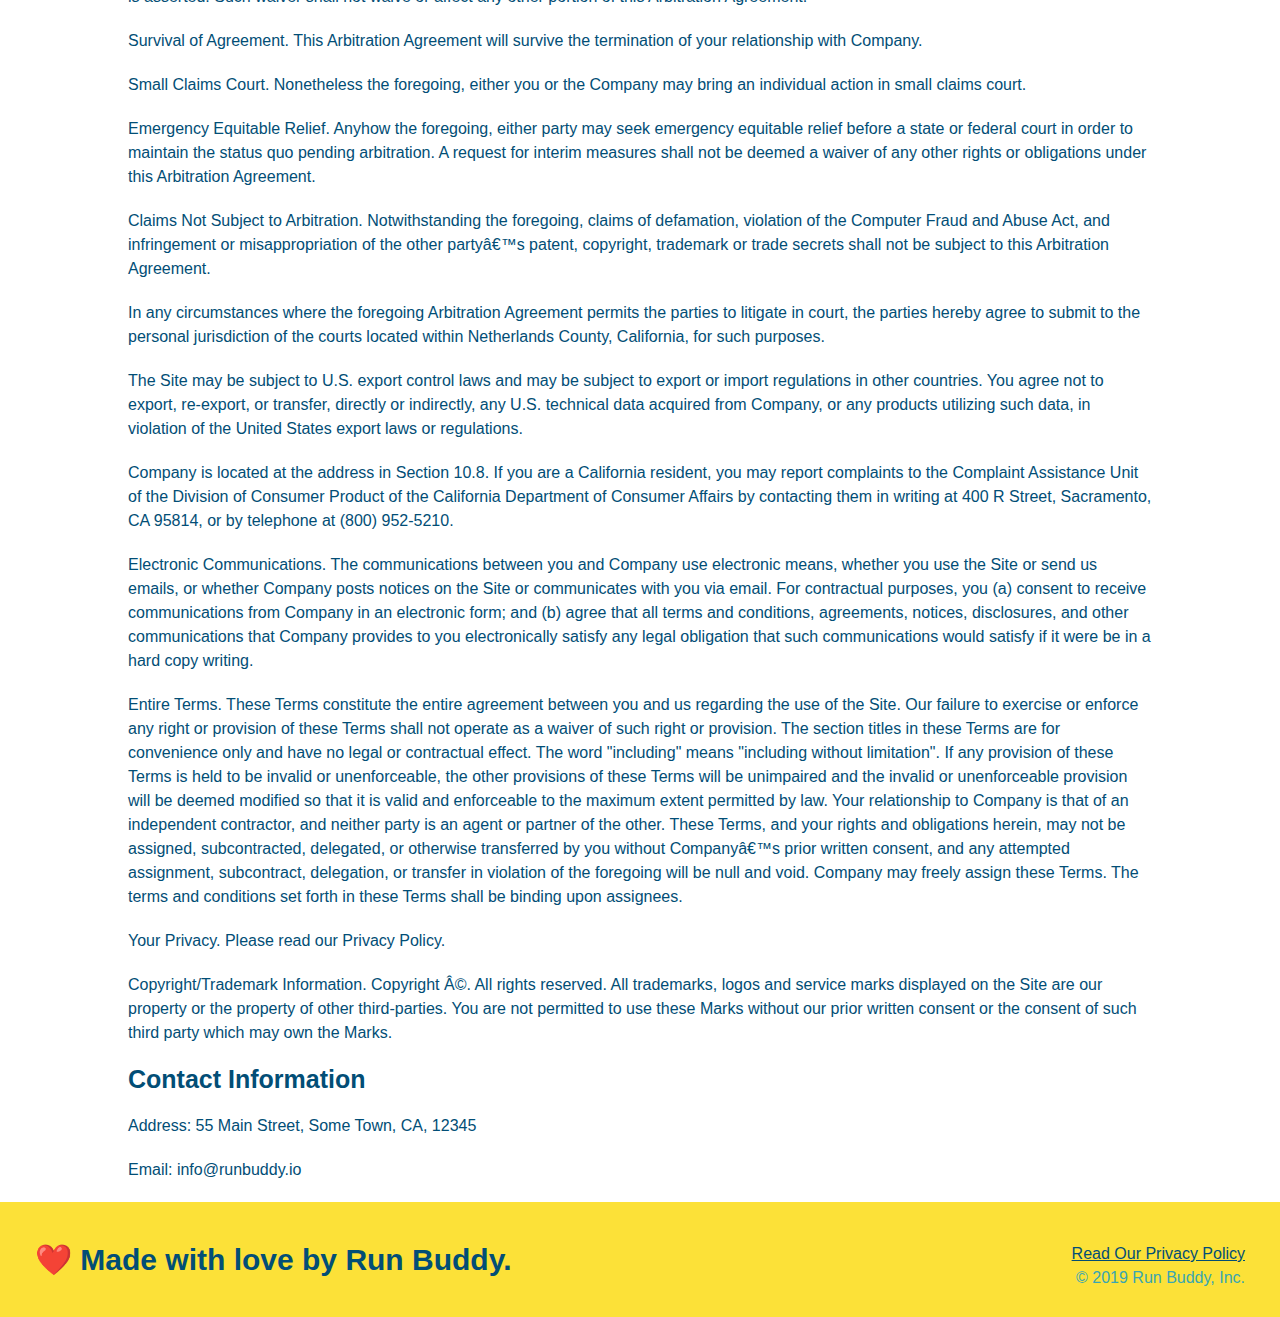
==== commit f4fde009: "final touches" ====
--- a/privacy-policy.html
+++ b/privacy-policy.html
@@ -3,7 +3,8 @@
     <head>
         <meta charset="UTF-8"/>
         <title>Privacy Policy - Run Buddy</title>
-        <link rel="stylesheet" href="assets/style.css">
+        <link rel="stylesheet" href="assets/css/style.css"/>
+        <link rel="stylesheet" href="assets/css/secondary-styles.css"/>
     </head>
     <body>
         <header>
--- a/assets/css/style.css
+++ b/assets/css/style.css
@@ -0,0 +1,299 @@
+/* Cascading Style Sheets */
+
+/* The asterisk is a universal selector. This tells every element on the page to not have any margin or border unless we explicitly tell it to. Cool tip! */
+
+* {
+    margin: 0;
+    padding: 0;
+    box-sizing: border-box;
+}
+
+/* generic */
+
+body {
+    color: #39a6b2;
+    font-family: Arial, Helvetica, sans-serif;
+}
+
+section {
+    padding: 60px;
+}
+
+/* header start */ 
+
+header {
+    padding: 20px 35px;
+    background-color: #39a6b2;
+}
+
+header h1 {
+    font-weight: bold;
+    font-size: 36px;
+    color: #fce138;
+    margin: 0;
+    display: inline;
+}
+
+header a {
+    text-decoration: none;
+    color: #fce138;
+}
+
+header nav {
+    float: right;
+    margin: 7px 0;
+}
+
+header nav ul li {
+    display: inline;
+}
+
+header nav ul li a {
+    margin: 0 30px;
+    font-weight: lighter;
+    font-size: 22px;
+}
+
+/* header end */
+
+/* hero style start */
+
+.hero {
+    background-image: url(./images/hero-bg.jpg);
+    height: 600px;
+    background-size: cover;
+    background-position: center;
+    position: relative;
+}
+
+.hero-form {
+    background-color: #fce138;
+    padding: 20px;
+    width: 500px;
+    color: #024e76;
+    border: solid 3px #024e76;
+    position: absolute;
+    bottom: 120px;
+    right: 140px;
+}
+
+.hero-form h3 {
+    font-size: 24px;
+    margin: 0;
+}
+
+.hero-form p {
+    margin: 5px 0 15px 0;
+}
+
+.hero-form label {
+    margin: 0 5px;
+}
+
+.hero-form button {
+    color: #fce138;
+    background-color: #024e76;
+    border: none;
+    padding: 10px 20px;
+    font-size: 16px;
+}
+
+.form-input {
+    border: 1px solid #024e76;
+    display: block;
+    padding: 7px 15px;
+    font-size: 16px;
+    color: #024e76;
+    width: 100%;
+    margin-bottom: 15px;
+}
+
+/* hero end */
+
+/* what we do section start */
+
+.intro {
+    text-align: center;
+}
+
+.intro p {
+    line-height: 1.7;
+    color: #39a6b2;
+    width: 80%;
+    font-size: 20px;
+    margin: 0 auto;
+}
+
+.section-title {
+    font-size: 55px;
+    color: #024e76;
+    margin-bottom: 35px;
+    padding: 0 100px 20px 100px;
+    display: inline-block;
+    border-bottom: 3px solid;
+}
+
+.primary-border {
+    border-color: #fce138;
+}
+
+.secondary-border {
+    border-color: #39a6b2;
+}
+
+.steps {
+    text-align: center;
+    background: #fce138;
+}
+
+.steps div {
+    margin-bottom: 80px;
+}
+
+.steps img {
+    width: 15%;
+    margin: 10px 0;
+}
+
+.steps h3 {
+    color: #024e76;
+    font-size: 46px;
+    margin-top: 10px;
+}
+
+.steps p {
+    color: #39a6b2;
+    font-size: 23px;
+}
+
+.steps span {
+    font-size: 38px;
+}
+
+/* what we do section end */
+
+/* meet the trainers start */
+
+.trainers {
+    text-align: center;
+}
+
+.trainer {
+    width: 900px;
+    margin: 0 auto 30px auto;
+    background: #024e76;
+    color: #fce138;
+    overflow: auto;
+}
+
+.trainer img {
+    width: 35%;
+    float: left;
+}
+
+.trainer-bio {
+    padding: 35px;
+    float: left;
+    width: 65%;
+}
+
+.trainer-bio h3 {
+    font-size: 32px;
+    margin-bottom: 8px;
+}
+
+.trainer-bio h4 {
+    font-weight: lighter;
+    font-size: 26px;
+    margin-bottom: 25px;
+}
+
+.trainer-bio p {
+    font-size: 17px;
+    line-height: 1.3;
+}
+
+.text-left {
+    text-align: left;
+}
+
+.text-right {
+    text-align: right;
+}
+
+/* meet the trainers end */
+
+/* reach out start */
+
+.contact {
+    text-align: center;
+    background: #024e76;
+}
+
+.contact h2 {
+    color: #fce138;
+}
+
+.contact-info iframe {
+    width: 500px;
+    height: 500px;
+    margin: 0 auto;
+}
+
+.contact-info div {
+    width: 410px;
+    display: inline-block;
+    vertical-align: top;
+    text-align: left;
+    margin: 30px 0 0 60px;
+    color: white;
+}
+
+.contact-info h3 {
+    color: #fce138;
+    font-size: 32px;
+    top: -20px; 
+}
+
+.contact-info p, .contact-info address {
+    margin: 0 auto;
+    line-height: 1.5;
+    font-size: 20px;
+    font-style: normal;
+    position: relative;
+    top: -10px;
+    overflow: auto;
+}
+
+.contact-info a {
+    color: #fce138;
+}
+
+/* contact info end */
+
+/* footer start */
+
+footer {
+    background: #fce138;
+    width: 100%;
+    padding: 40px 35px;
+}
+
+footer h2 {
+    display: inline;
+    color: #024e76;
+    font-size: 30px;
+    margin: 0;
+}
+
+footer div {
+    float: right;
+    line-height: 1.5;
+    text-align: right;
+}
+
+footer a {
+    color: #024e76;
+}
+
+/* footer end */
--- a/assets/css/secondary-styles.css
+++ b/assets/css/secondary-styles.css
@@ -0,0 +1,45 @@
+.hero {
+    background-image: url(../images/hero-bg.jpg);
+    background-size: cover;
+    background-position: bottom;
+    position: relative;
+    height: auto;
+    text-align: center;
+    margin-bottom: 40px;
+}
+
+.page-title {
+    color: #fce138;
+    display: inline-block;
+    border-bottom: 4px solid #fce138;
+    padding: 0 80px 15px 80px;
+    font-weight: normal;
+    font-size: 42px;
+    font-style: italic;    
+}
+
+.secondary-content {
+    width: 80%;
+    margin: 0 auto;
+    color: #024e76;
+}
+
+.secondary-content h3 {
+    font-size: 25px;
+    margin: 20px 0;
+}
+
+.secondary-content p {
+    font-size: 16px;
+    line-height: 1.5;
+    margin: 20px 0;
+}
+
+.secondary-content ul {
+    margin: 15px 20px;
+}
+
+.secondary-content li {
+    color: #39a6b2;
+    margin: 10px 0;
+}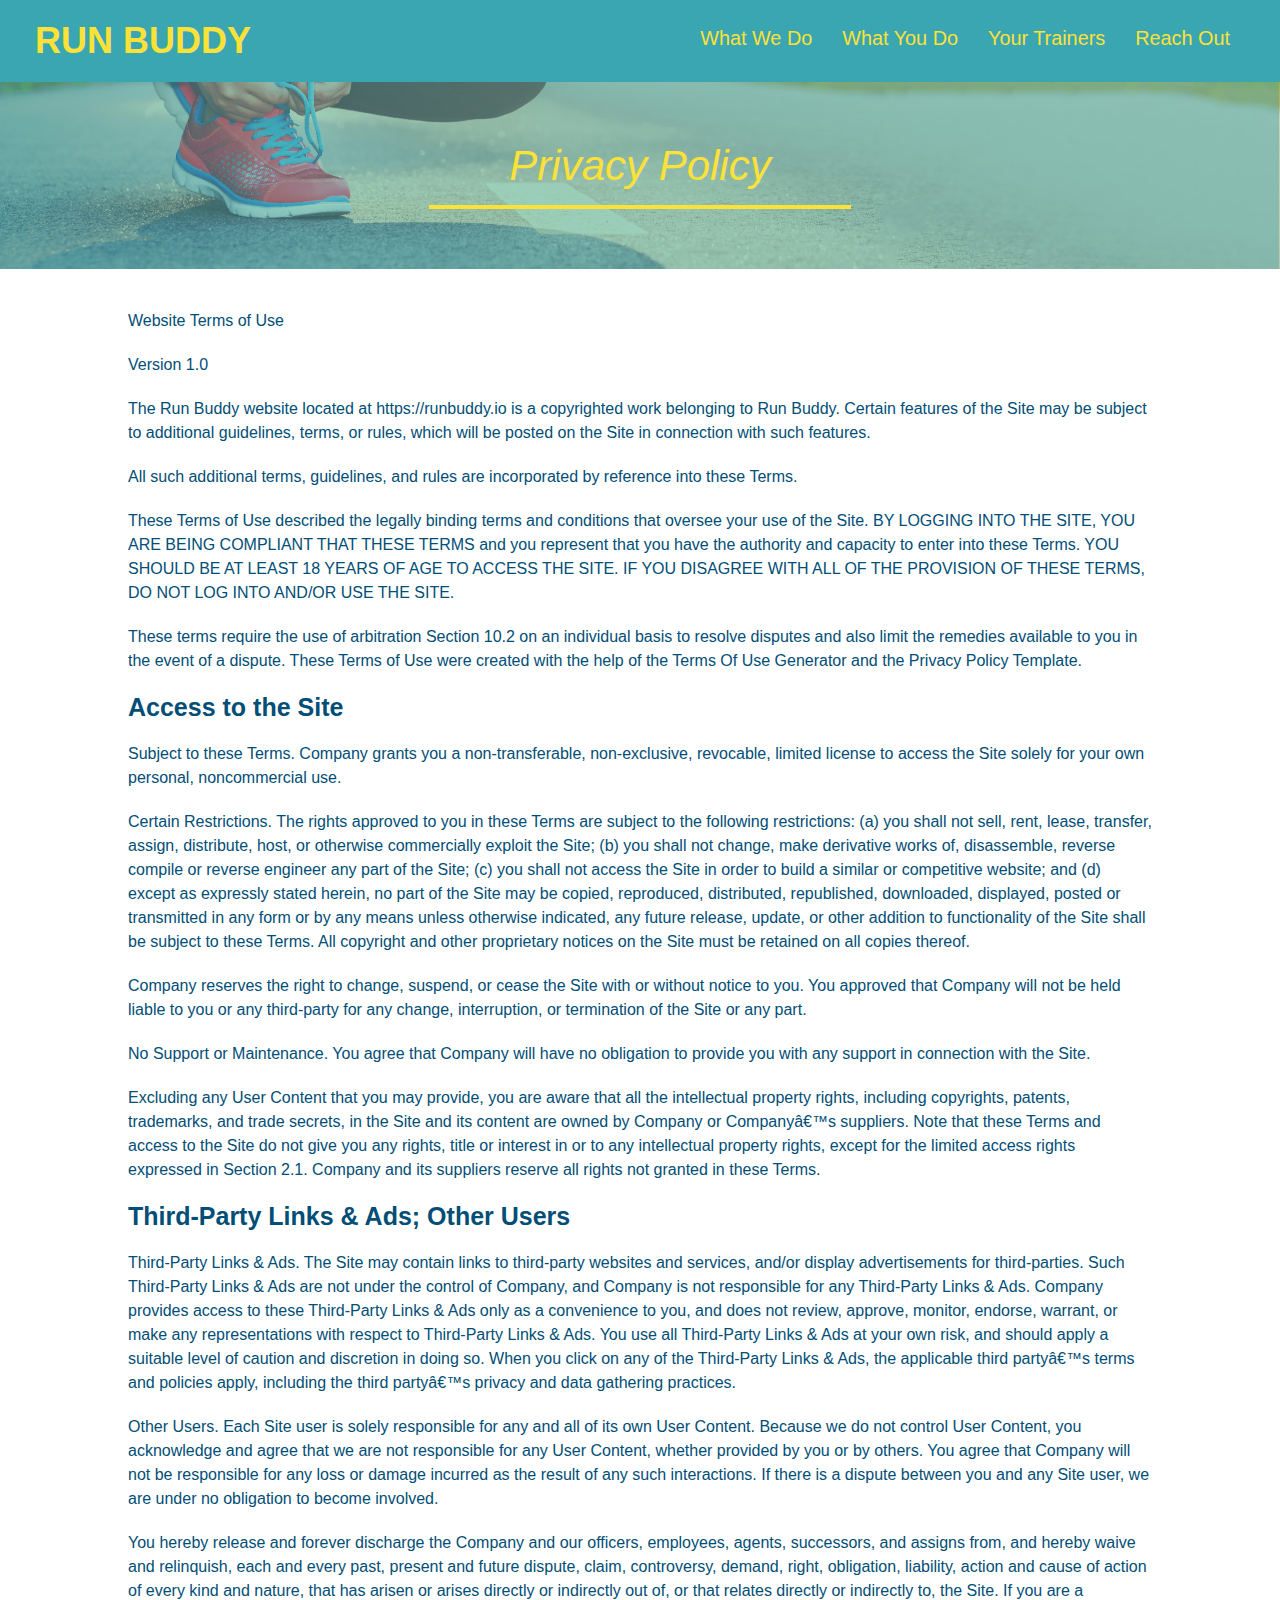
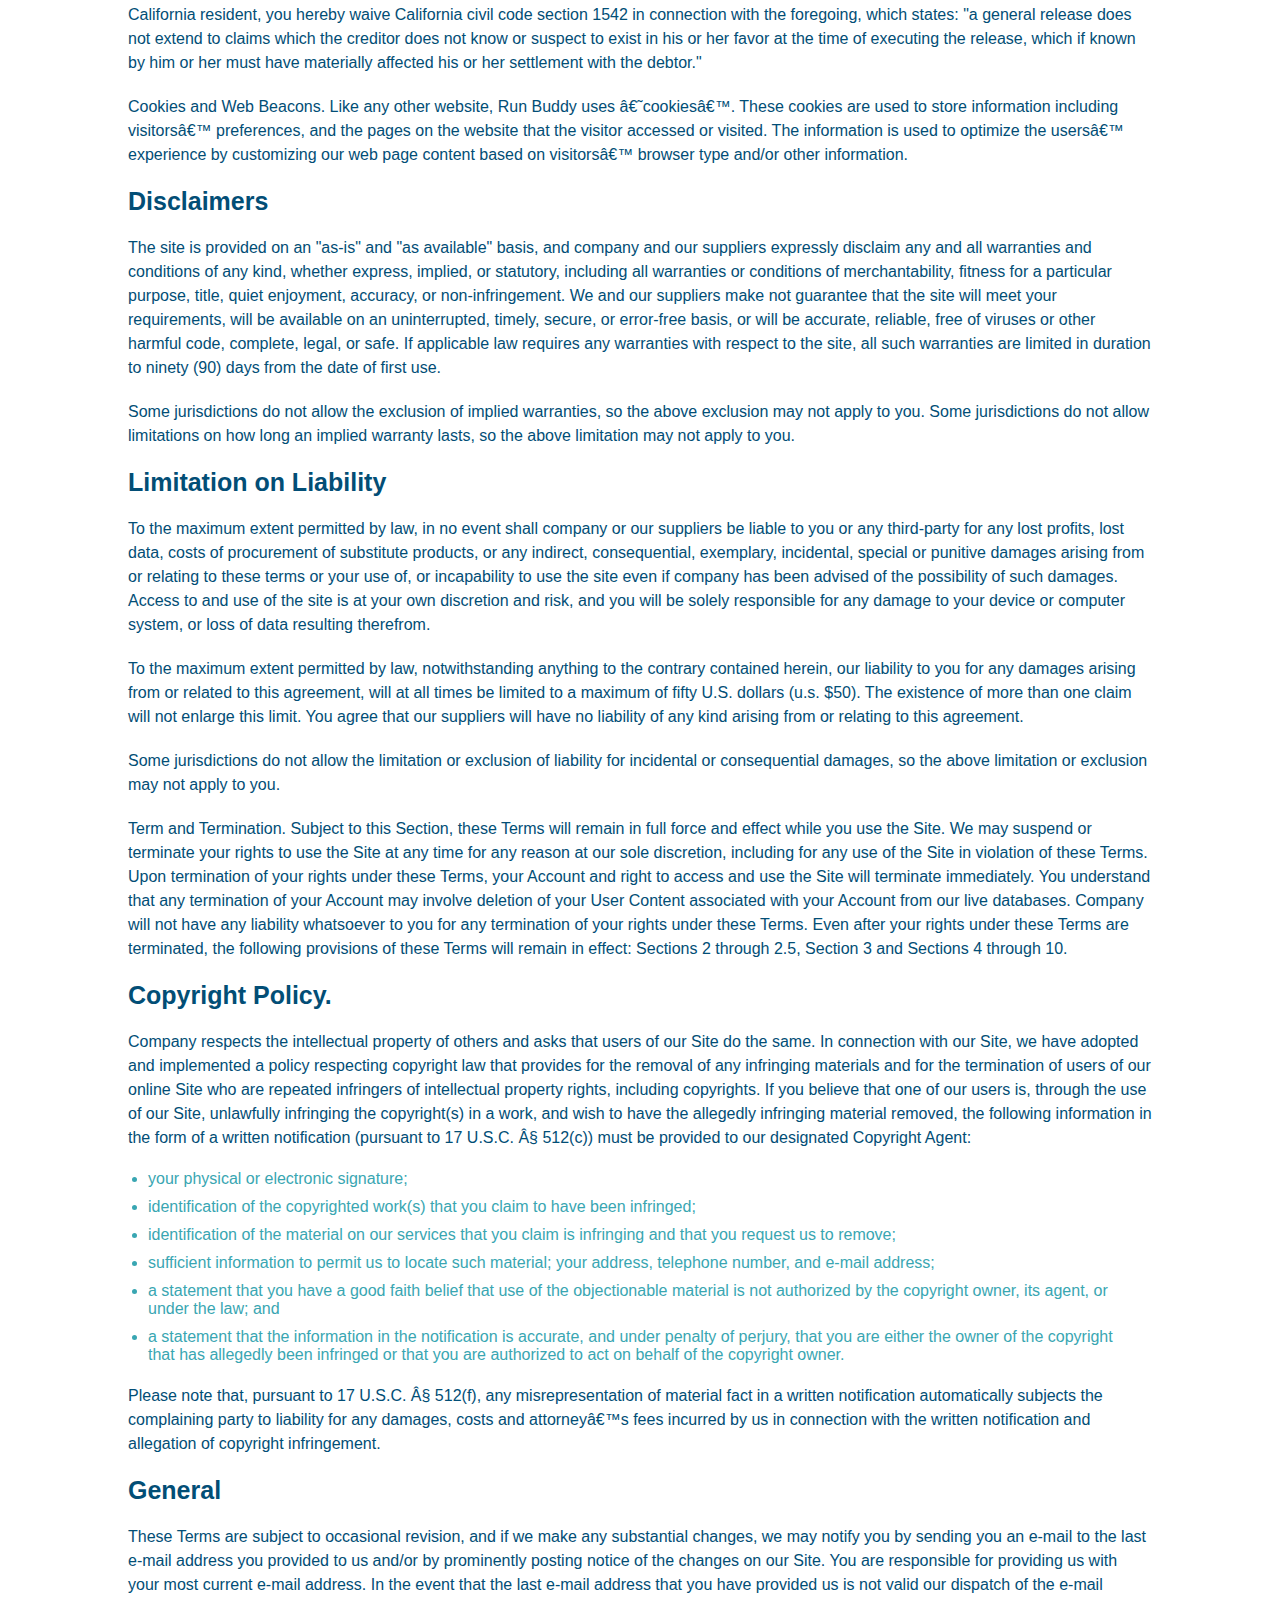
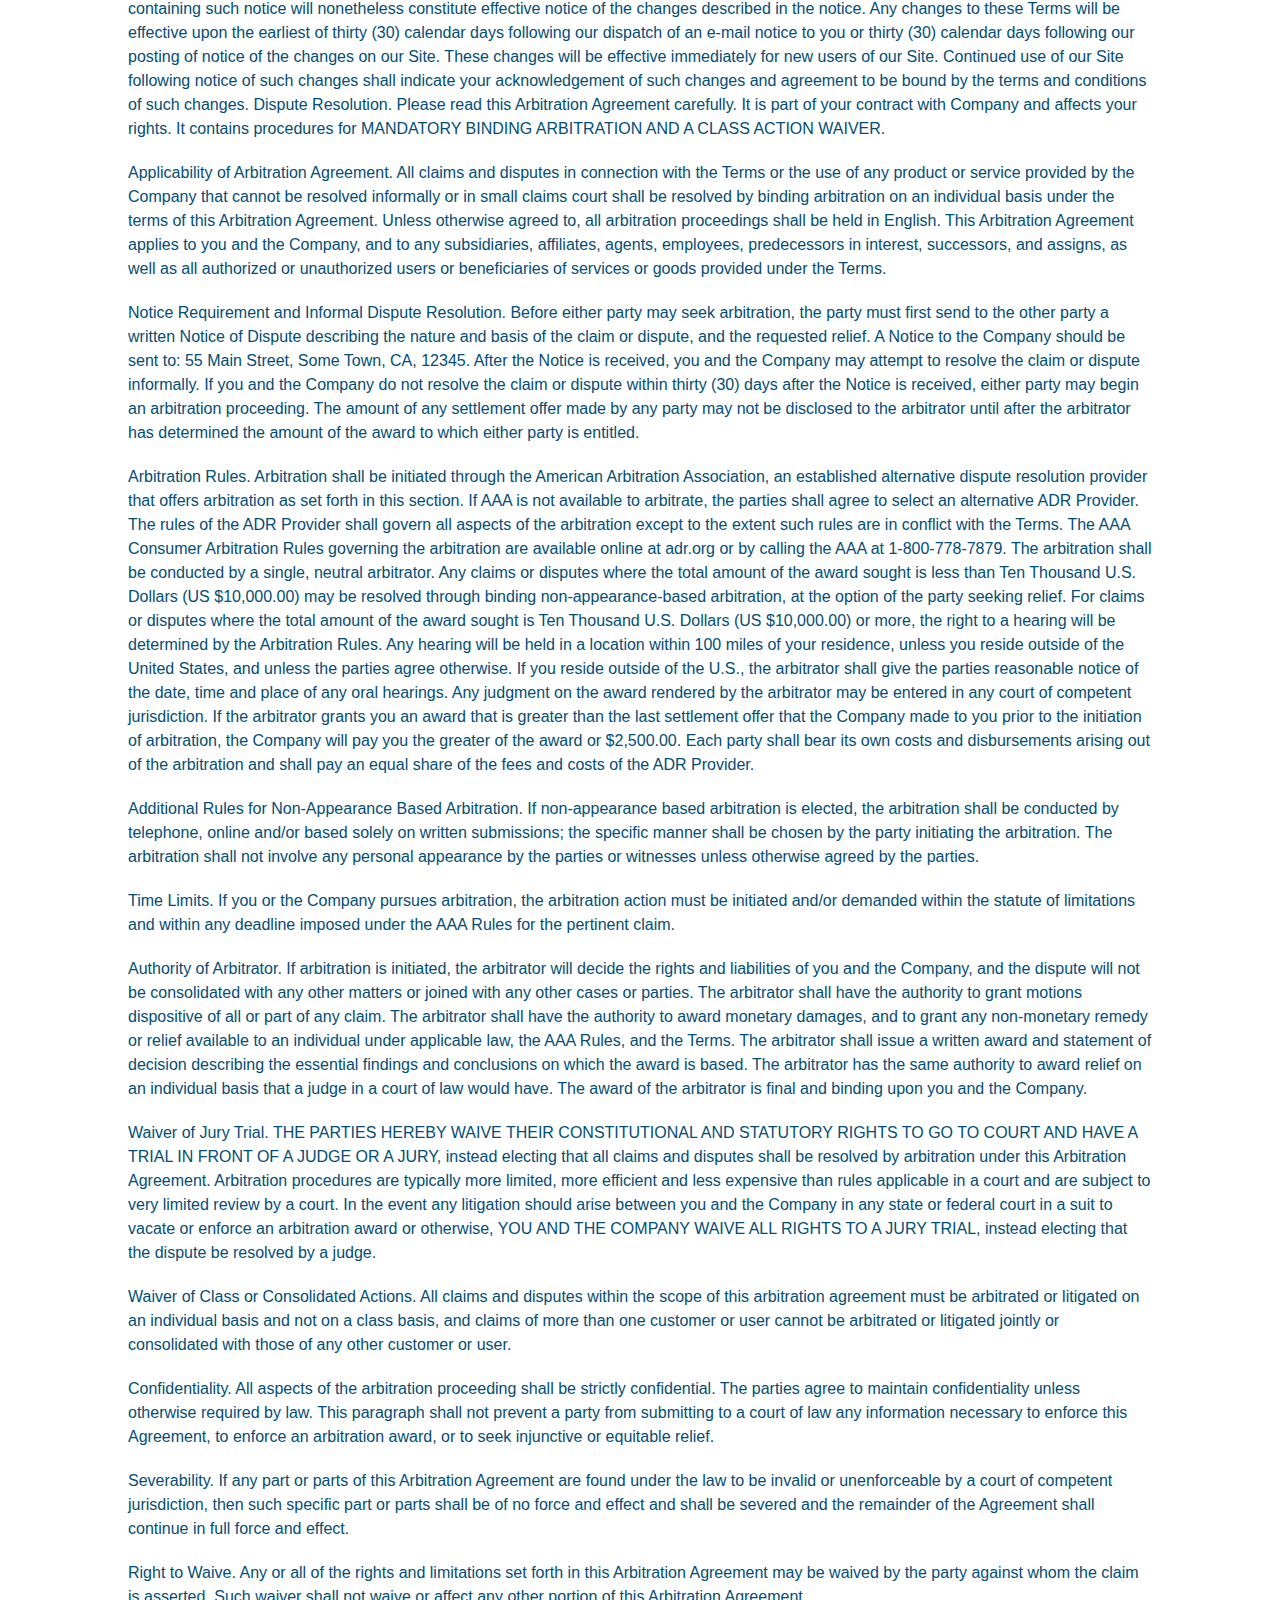
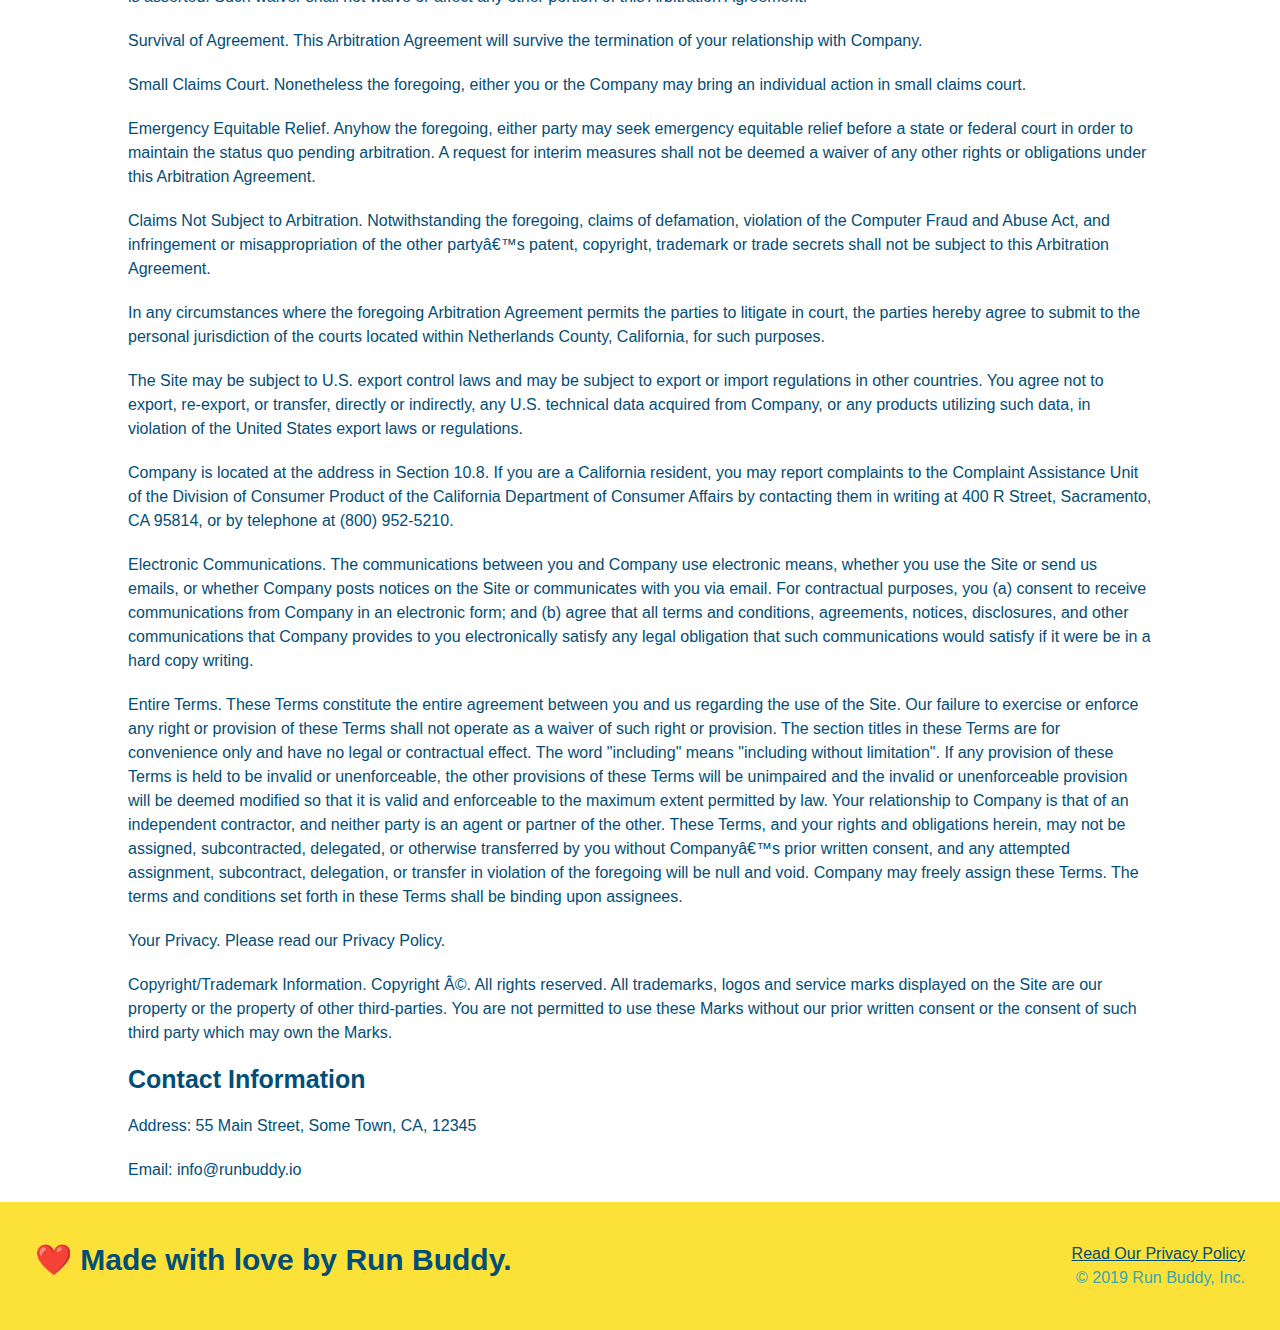
==== commit 06a88259: "media queries" ====
--- a/privacy-policy.html
+++ b/privacy-policy.html
@@ -1,7 +1,7 @@
 <!DOCTYPE html>
 <html lang="en">
     <head>
-        <meta charset="UTF-8"/>
+        <meta name="viewport" content="width=device-width, initial-scale=1.0" charset="UTF-8" />
         <title>Privacy Policy - Run Buddy</title>
         <link rel="stylesheet" href="assets/css/style.css"/>
         <link rel="stylesheet" href="assets/css/secondary-styles.css"/>
--- a/assets/css/style.css
+++ b/assets/css/style.css
@@ -22,6 +22,9 @@
 /* header start */ 
 
 header {
+    display: flex;
+    justify-content: space-between;
+    flex-wrap: wrap;
     padding: 20px 35px;
     background-color: #39a6b2;
 }
@@ -31,7 +34,6 @@
     font-size: 36px;
     color: #fce138;
     margin: 0;
-    display: inline;
 }
 
 header a {
@@ -40,18 +42,21 @@
 }
 
 header nav {
-    float: right;
     margin: 7px 0;
 }
 
-header nav ul li {
-    display: inline;
+header nav ul {
+    display: flex;
+    flex-wrap: wrap;
+    justify-content: space-between;
+    align-items: center;
+    list-style: none;
 }
 
 header nav ul li a {
-    margin: 0 30px;
+    padding: 10px 15px;
     font-weight: lighter;
-    font-size: 22px;
+    font-size: 1.55vw;;
 }
 
 /* header end */
@@ -59,22 +64,37 @@
 /* hero style start */
 
 .hero {
-    background-image: url(./images/hero-bg.jpg);
-    height: 600px;
+    align-items: flex-start;
+    display: flex;
+    justify-content: center;
+    flex-wrap: wrap;
+    background-image: url("../images/hero-bg2.jpg");
     background-size: cover;
     background-position: center;
-    position: relative;
+}
+
+.hero-cta {
+    width: 35%;
+    text-align: right;
+    margin: 3.5%;
+    color: #fff;
+    font-size: 18px;
+    line-height: 1.2;
+}
+
+.hero-cta h2 {
+    font-style: italic;
+    font-size: 55px;
+    color: #fce138;
 }
 
 .hero-form {
     background-color: #fce138;
     padding: 20px;
-    width: 500px;
     color: #024e76;
     border: solid 3px #024e76;
-    position: absolute;
-    bottom: 120px;
-    right: 140px;
+    width: 40%;
+    margin: 3.5%;
 }
 
 .hero-form h3 {
@@ -112,11 +132,8 @@
 
 /* what we do section start */
 
-.intro {
+.intro p {
     text-align: center;
-}
-
-.intro p {
     line-height: 1.7;
     color: #39a6b2;
     width: 80%;
@@ -125,11 +142,12 @@
 }
 
 .section-title {
-    font-size: 55px;
-    color: #024e76;
-    margin-bottom: 35px;
-    padding: 0 100px 20px 100px;
-    display: inline-block;
+    padding-bottom: 20px;
+    text-align: center;
+    margin: 0 auto 35px auto;
+    width: 50%;
+    font-size: 48px;
+    color: #024e76;
     border-bottom: 3px solid;
 }
 
@@ -142,32 +160,55 @@
 }
 
 .steps {
-    text-align: center;
     background: #fce138;
 }
 
-.steps div {
-    margin-bottom: 80px;
-}
-
-.steps img {
-    width: 15%;
-    margin: 10px 0;
-}
-
-.steps h3 {
+.step {
+    margin: 50px auto;
+    padding-bottom: 50px;
+    width: 80%;
+    border-bottom: 1px solid #39a6b2;
+    display: flex;
+    flex-wrap: wrap;
+    align-items: center;
+    justify-content: space-between;
+}
+
+.step h3 {
+    flex: 1 30%;
     color: #024e76;
     font-size: 46px;
-    margin-top: 10px;
-}
-
-.steps p {
+}
+
+.step-info {
+    flex: 2 70%;
+    display: flex;
+    flex-wrap: wrap;
+    align-items: center;
+}
+
+.step-img {
+    flex: 1 12%;
+    margin-right: 20px;
+}
+
+.step-img img {
+    max-width: 100%;
+}
+
+.step-text {
+    flex: 12;
+}
+
+.step-text p {
     color: #39a6b2;
-    font-size: 23px;
-}
-
-.steps span {
-    font-size: 38px;
+    font-size: 18px;
+}
+
+.step-text h4 {
+    font-size: 26px;
+    line-height: 1.5;
+    color: #024e76;
 }
 
 /* what we do section end */
@@ -175,50 +216,41 @@
 /* meet the trainers start */
 
 .trainers {
-    text-align: center;
+    width: 100%;
+    margin: 0 auto;
+    display: flex;
+    flex-wrap: wrap;
+    justify-content: space-around;
 }
 
 .trainer {
-    width: 900px;
-    margin: 0 auto 30px auto;
+    margin: 20px;
+    flex: 1;
     background: #024e76;
     color: #fce138;
-    overflow: auto;
 }
 
 .trainer img {
-    width: 35%;
-    float: left;
+    width: 100%;
 }
 
 .trainer-bio {
-    padding: 35px;
-    float: left;
-    width: 65%;
+    padding: 25px;
+    line-height: 1.3;
 }
 
 .trainer-bio h3 {
-    font-size: 32px;
-    margin-bottom: 8px;
+    font-size: 28px;
 }
 
 .trainer-bio h4 {
     font-weight: lighter;
-    font-size: 26px;
-    margin-bottom: 25px;
+    font-size: 22px;
+    margin-bottom: 15px;
 }
 
 .trainer-bio p {
     font-size: 17px;
-    line-height: 1.3;
-}
-
-.text-left {
-    text-align: left;
-}
-
-.text-right {
-    text-align: right;
 }
 
 /* meet the trainers end */
@@ -226,7 +258,6 @@
 /* reach out start */
 
 .contact {
-    text-align: center;
     background: #024e76;
 }
 
@@ -234,18 +265,23 @@
     color: #fce138;
 }
 
+.contact-info {
+    display: flex;
+    justify-content: space-between;
+    flex-wrap: wrap;
+}
+
+.contact-info > * {
+    flex: 1;
+    margin: 15px;
+}
+
 .contact-info iframe {
-    width: 500px;
-    height: 500px;
+    height: 400px;
     margin: 0 auto;
 }
 
 .contact-info div {
-    width: 410px;
-    display: inline-block;
-    vertical-align: top;
-    text-align: left;
-    margin: 30px 0 0 60px;
     color: white;
 }
 
@@ -258,7 +294,7 @@
 .contact-info p, .contact-info address {
     margin: 0 auto;
     line-height: 1.5;
-    font-size: 20px;
+    font-size: 16px;
     font-style: normal;
     position: relative;
     top: -10px;
@@ -269,25 +305,47 @@
     color: #fce138;
 }
 
+.contact-form input, .contact-form textarea {
+    border: 1px solid #024e76;
+    display: block;
+    padding: 7px 15px;
+    font-size: 16px;
+    color: #024e76;
+    width: 100%;
+    margin-bottom: 15px;
+    margin-top: 5px;
+}
+
+.contact-form button {
+    width: 100%;
+    border: none;
+    background: #fce138;
+    color: #024e76;
+    text-align: center;
+    padding: 15px 0;
+    font-size: 16px;
+}
+
 /* contact info end */
 
 /* footer start */
 
 footer {
+    display: flex;
+    justify-content: space-between;
+    flex-wrap: wrap;
     background: #fce138;
     width: 100%;
     padding: 40px 35px;
 }
 
 footer h2 {
-    display: inline;
     color: #024e76;
     font-size: 30px;
     margin: 0;
 }
 
 footer div {
-    float: right;
     line-height: 1.5;
     text-align: right;
 }
@@ -297,3 +355,15 @@
 }
 
 /* footer end */
+
+.flex-row {
+    display: flex;
+}
+
+.text-left {
+    text-align: left;
+}
+
+.text-right {
+    text-align: right;
+}